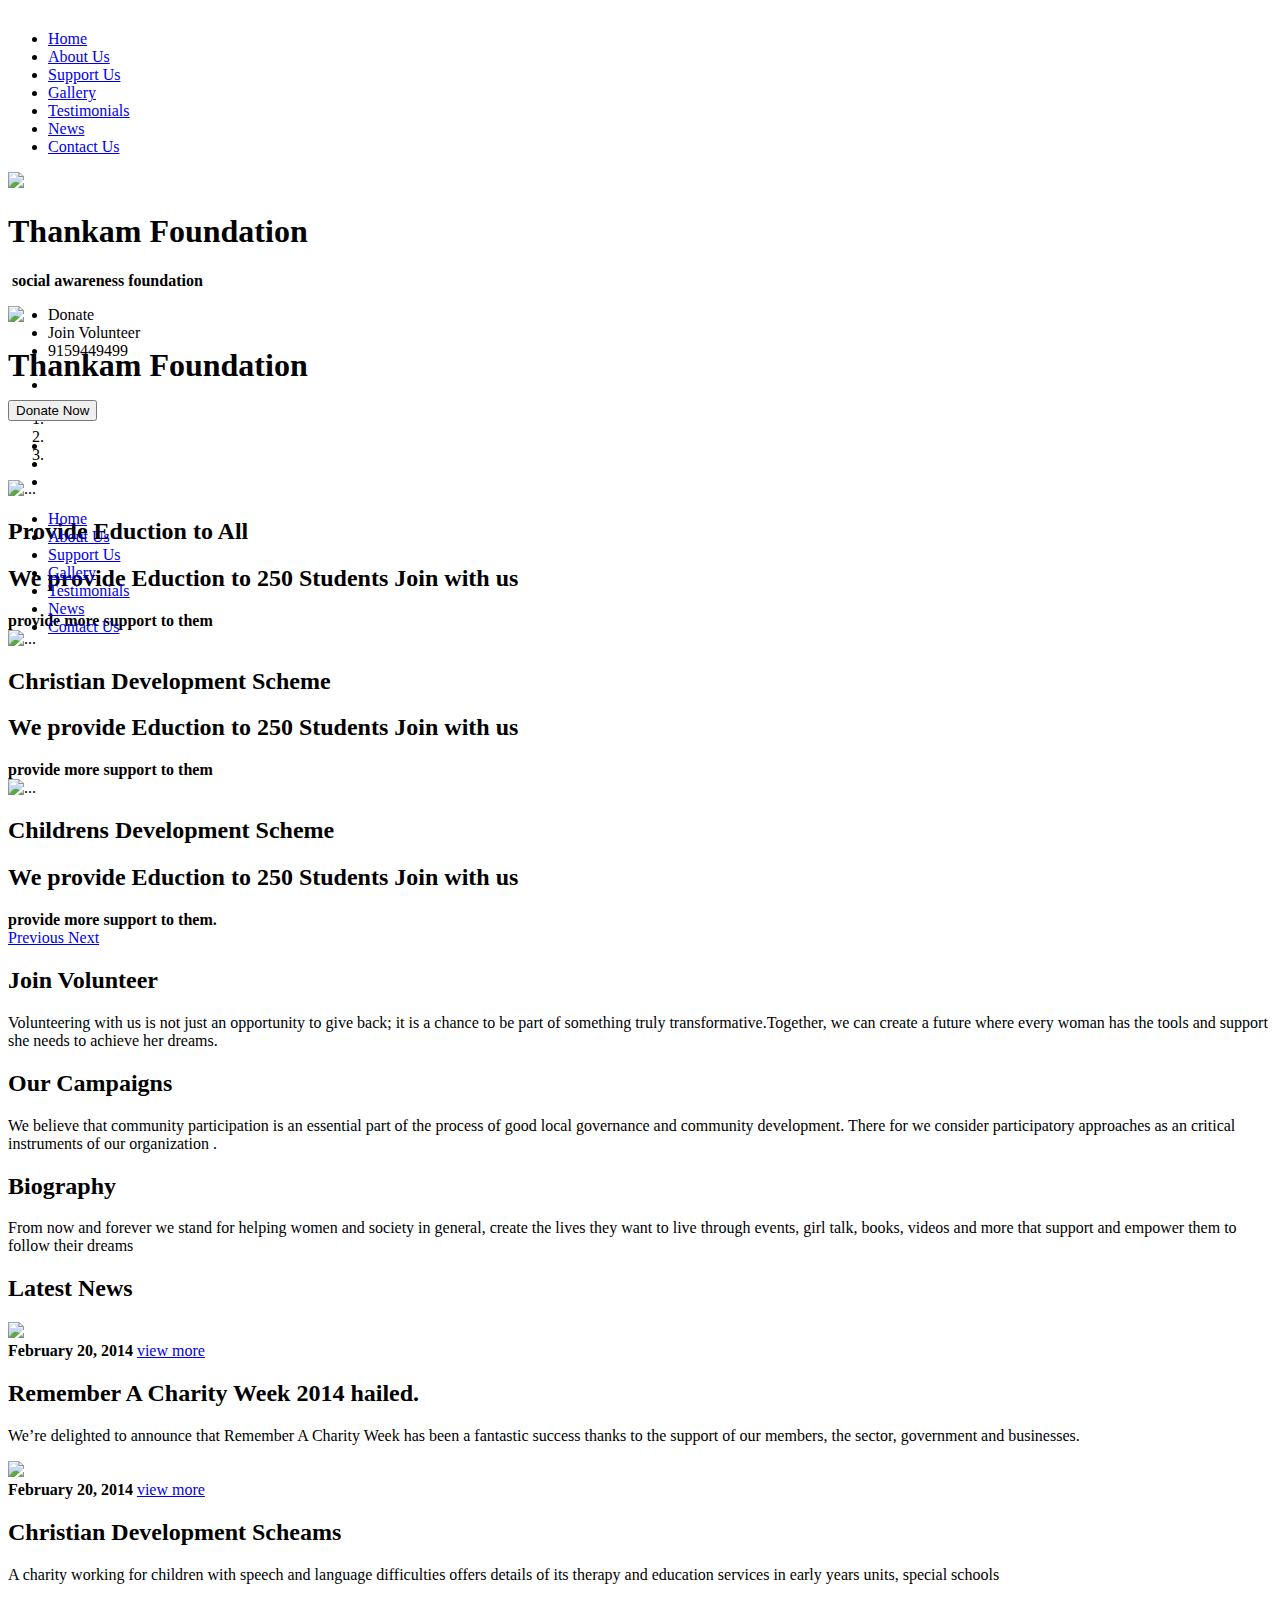
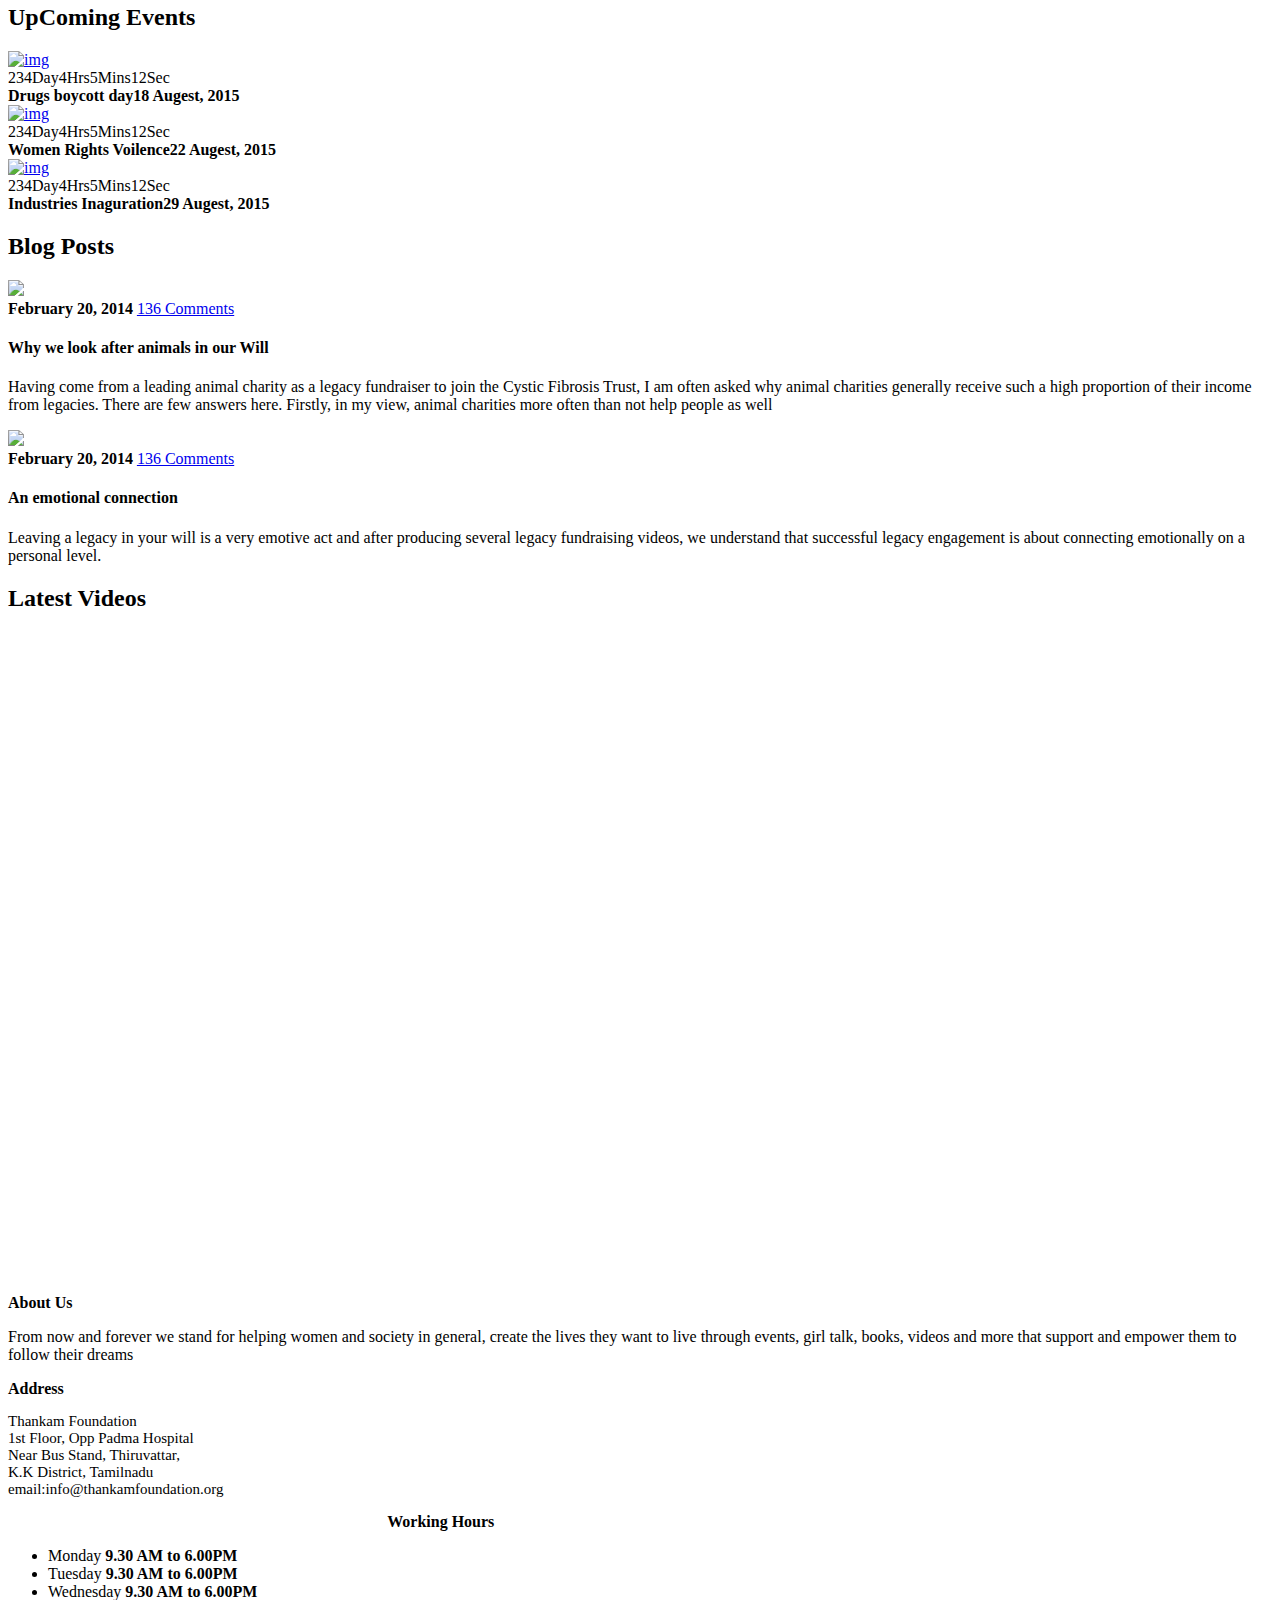
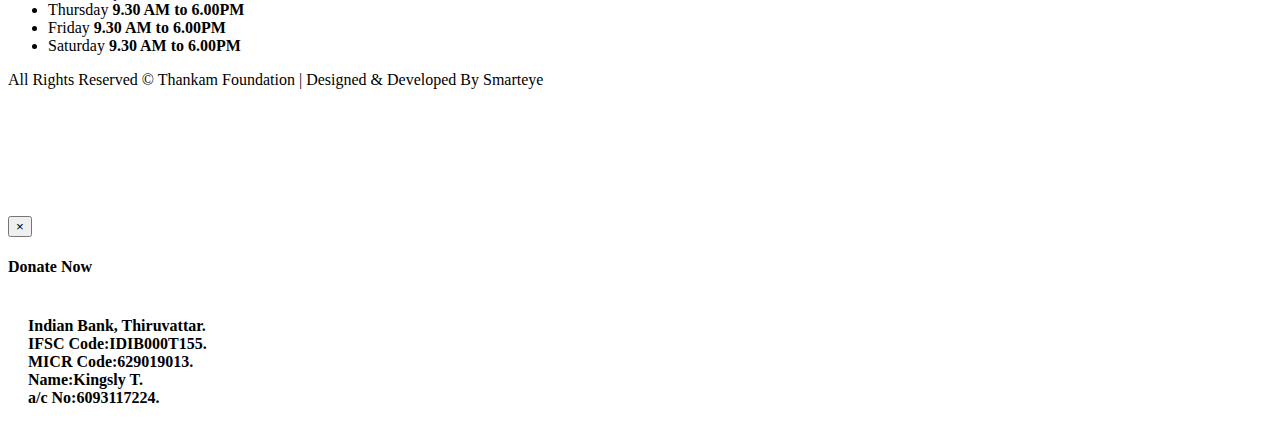
==== index.html @ 3ac068e2 "second" ====
<!DOCTYPE html>
<html lang="en">
  <head>
    <meta charset="utf-8">
    <meta http-equiv="X-UA-Compatible" content="IE=edge">
    <meta name="viewport" content="width=device-width, initial-scale=1">
   <meta name="viewport" content="width=device-width, initial-scale=1, maximum-scale=1, user-scalable=no">
    <title>Woman Transformation Organization</title>

    <!-- Bootstrap -->
    <link href="assets/css/bootstrap.css" rel="stylesheet"/>
    <link href="assets/css/bootstrap-theme.min.css" rel="stylesheet"/>
    <link href="assets/css/font-awesome.min.css" rel="stylesheet"/>
      <link href="assets/css/lightbox.css" rel="stylesheet"/>
    <link href="assets/css/style.css" rel="stylesheet"/>
  </head>
  <body ng-app="thankam">
   
      
     
      
      
        
      
      
      <div style="z-index:99999" class="container-fluid">
                      <div id="sm-menu" class="menu-sd">
                        <div class="row menu-top-smd">
                          <i onclick="hideSM()" class="fa fa-times"></i>
                        </div>

                            <ul  style="margin-top: 30px;" class="menu-itmen-sm">
                                      <li onclick="hideSM()"  id="mm1" onlick="changeSelect(1)" class="active  mom"> <a href="index.html" >
                                        <i class="fa fa-home"></i>
                                         Home</a></li>

                                       <li onclick="hideSM()" class="mom" id="mm2" onclick="changeSelect(2)" > <a href="aboutus.html">
                                       <i class="fa fa-shield"></i>
                                         About Us</a></li>   
                                    
                                     <li  onclick="hideSM()" class="mom" id="mm3" onclick="changeSelect(3)"  > <a href="supportus.html">
                                         <i class="fa fa-credit-card"></i>
                                         Support Us</a></li>
                                     <li onclick="hideSM()" class="mom" id="mm4" onclick="changeSelect(4)"  > <a href="gallery.html">
                                        <i class="fa fa-photo"></i>
                                         Gallery</a></li>
                                     <li onclick="hideSM()" class="mom" id="mm5" onclick="changeSelect(5)" > <a href="testimonial.html">
                                         <i class="fa fa-user"></i>
                                         Testimonials</a></li>
                                     <li onclick="hideSM()" class="mom" id="mm6" onclick="changeSelect(6)" > <a href="news.html">
                                         <i class="fa fa-newspaper-o"></i>
                                         News</a></li>
                                    <li onclick="hideSM()" class="mom" id="mm7"  onclick="changeSelect(7)"  > <a href="contactus.html">
                                        <i class=" fa fa-map-marker"></i>
                                        Contact Us</a></li>
                                     
                                </ul>

                            
                      </div>

                <div class="mobile-head shado-1 visible-xs">
                        <img style="width:50px;" class="logo" src="assets/images/logo.jpg">
                            <h1 style="width:70%">Thankam Foundation</h1>
                            <b style="margin-left: 4px;">social awareness foundation</b>

                            <i onclick="showSM()" class="fa fa-navicon smal-menu-ico cp"></i>
                </div>

                <header class="hidden-xs">
                    
                    <nav style="position: absolute;" class="navmenu">
                        <div style="margin:auto" >
                            <div class="nav-content shado-1">

                              <div class="container">
                                <div style="height: 94px; overflow: hidden" class="col-md-4 col-sm-12">
                                     <img style="width:90px;" class="logo" src="assets/images/logo.jpg">
                                    <h1 style="width:70%">Thankam Foundation</h1>
                                     <b style="margin-left: 4px;">social awareness foundation</b>
                                 </div>
                                  <div style="height: 94px; overflow: hidden"  class="col-md-8 hidden-sm">
                                        
                                      
                                      <button data-toggle="modal" data-target="#myModal" class="btn btn-sm btn-donat"><i class="fa fa-inr"></i> Donate Now</button>
                                      
                                        <ul class="top-right">
                                                <li ><i class="fa fa-linkedin-square"></i></li>

                                                 <li><i class="fa fa-google-plus-square"></i></li>
                                                 <li><i class="fa fa-tumblr-square"></i></li>
                                                 <li><i class="fa fa-instagram"></i></li>
                                                 <li class="bll-o"><i class="fa fa-facebook-square"></i></li>


                                            </ul>

                                            <div class="exu">
                                               <i class="fa fa-phone"></i> :  +255 766 363 468
                                                <i style="margin-left: 30px;" class="fa fa-envelope"></i> :  info@womantransformationorganizatio.or.tz
                                            </div>
                                  </div>
                             
                                 
                                
                                </div>



                                <div>
                                      

                                </div>
                            </div>
                            <div class="my-nav shado-1">
                                <div class="container">
                                    <ul  class="nav-menu1">
                                      <li onclick="hideSM()"  id="mm1" onlick="changeSelect(1)" class="active  mom"> <a href="index.html" >
                                        <i class="fa fa-home"></i>
                                         Home</a></li>

                                       <li onclick="hideSM()" class="mom" id="mm2" onclick="changeSelect(2)" > <a href="aboutus.html">
                                       <i class="fa fa-shield"></i>
                                         About Us</a></li>   
                                    
                                     <li  onclick="hideSM()" class="mom" id="mm3" onclick="changeSelect(3)"  > <a href="supportus.html">
                                         <i class="fa fa-credit-card"></i>
                                         Support Us</a></li>
                                     <li onclick="hideSM()" class="mom" id="mm4" onclick="changeSelect(4)"  > <a href="gallery.html">
                                        <i class="fa fa-photo"></i>
                                         Gallery</a></li>
                                     <li onclick="hideSM()" class="mom" id="mm5" onclick="changeSelect(5)" > <a href="testimonial.html">
                                         <i class="fa fa-user"></i>
                                         Testimonials</a></li>
                                     <li onclick="hideSM()" class="mom" id="mm6" onclick="changeSelect(6)" > <a href="news.html">
                                         <i class="fa fa-newspaper-o"></i>
                                         News</a></li>
                                    <li onclick="hideSM()" class="mom" id="mm7"  onclick="changeSelect(7)"  > <a href="contactus.html">
                                        <i class=" fa fa-map-marker"></i>
                                        Contact Us</a></li>
                                     
                                </ul>
                                </div>
                              
                            </div>
                            
                            
                        </div>
                    </nav>
                    <div class="header-top shado-6">
                        <div style="z-index: 999999;" class="container">
                        
                        <ul class="top-left">
                            <li class="rit-border"> Donate </li>
                            <li class="rit-border"> Join Volunteer </li>
                            <li> 9159449499 </li>
                        </ul>
                            
                        
                            <ul class="top-right">
                                <li><i class="fa fa"></i></li>
                                
                                 
                                
                            </ul>
                        </div>
                        
                    </div>
                    
                </header>
          
         
          
          
          
          
          
      </div>




  <!---************************** Header content Ends Here ***************-->    





<div ng-controller="homeCtrl" class="home-cont">





<div   class="container-fluid sldddd">
      <div class=" row hidden-xs">
          
          <div class="sli">
           
           <div id="carousel-example-generic" class="carousel slide" data-ride="carousel">
  <!-- Indicators -->
  <ol class="carousel-indicators">
    <li data-target="#carousel-example-generic" data-slide-to="0" class="active"></li>
    <li data-target="#carousel-example-generic" data-slide-to="1"></li>
    <li data-target="#carousel-example-generic" data-slide-to="2"></li>
  </ol>

  <!-- Wrapper for slides -->
  <div class="carousel-inner" role="listbox">


     <div class="item">
      <img src="assets/images/b3.jpg" alt="...">
      <div class="carousel-caption">
        <h2 class="fevf">Provide Eduction to All</h2>
          <h2 class="fevf">We provide Eduction to 250 Students Join with us  </h2>
          <strong class="ssstitle">provide more support to them</strong>
      </div>
    </div>
   
   
   

       <div class="item">
      <img src="assets/images/b2.jpg" alt="...">
      <div class="carousel-caption">
        <h2 class="fevf">Christian Development Scheme</h2>
          <h2 class="fevf">We provide Eduction to 250 Students Join with us </h2>
          <strong class="ssstitle">provide more support to them</strong>
      </div>
    </div>


  <div class="item active">
      <img src="assets/images/b1.jpg" alt="...">
      <div class="carousel-caption">
            <h2 class="fevf">Childrens Development Scheme</h2>
          <h2 class="fevf">We provide Eduction to 250 Students Join with us </h2>
          <strong class="ssstitle">provide more support to them.</strong>
      </div>
    </div>


    
  </div>

  <!-- Controls -->
  <a class="left carousel-control" href="#carousel-example-generic" role="button" data-slide="prev">
    <span class="glyphicon glyphicon-chevron-left" aria-hidden="true"></span>
    <span class="sr-only">Previous</span>
  </a>
  <a class="right carousel-control" href="#carousel-example-generic" role="button" data-slide="next">
    <span class="glyphicon glyphicon-chevron-right" aria-hidden="true"></span>
    <span class="sr-only">Next</span>
  </a>
</div>
              
              
              
              
              
           </div>
          
          
          </div>
          
          
          
          <div class="container add-tionn">
          
         
          <div class="row">
                <div class="col-sm-4">
                    <div class="widget-box-inner">
<div class="round"><a class="inner" href="#"><i class="fa fa-users"></i></a></div>
<h2>Join Volunteer</h2>
<p>Volunteering with us is not just an opportunity to give back; it is a chance to be part of something truly transformative.Together, we can create a future where every woman has the tools and support she needs to achieve her dreams.</p>
</div>
                    
                </div>
              
              <div class="col-sm-4">
                  
                  
                  <div class="widget-box-inner">
<div class="round"><a class="inner" href="#"><i class="fa fa-globe"></i></a></div>
<h2>Our Campaigns</h2>
<p>We believe that community participation is an essential part of the process of good local governance and community development. There for we consider participatory approaches as an critical instruments of our organization .</p>
</div>
                  
                  
                  
                  
                </div>
              
              
              <div class="col-sm-4">
                  
                  
                  <div class="widget-box-inner">
<div class="round"><a class="inner" href="#"><i class="fa fa-user"></i></a></div>
<h2>Biography</h2>
<p>From now and forever we stand for helping women and society in general, create the lives they want to live through events, girl talk, books, videos and more that support and empower them to follow their dreams  </p>
</div>
                  
                  
                  
                  
                  
                </div>
          
          </div>
               </div>
          
          
          
          <div class="container">
            <div class="row hed">
              
              <h2>Latest News</h2>
              </div>
          
              <div class="row">
                    <div class="col-sm-6">
                        <div class="col-sm-6 imsec shado-1">
                            <img src="assets/images/nl1.jpg">
                        </div>
                        <div class="col-sm-6 nws">
                            <div class="topp">
                                <strong class="mnt"><i class="fa fa-calendar"></i>February 20, 2014</strong>
                                 <a class="comment" href="#"><i class="fa fa-eye"></i> view more  </a>
                            </div>
                            
                            <h2>Remember A Charity Week 2014 hailed.</h2>
                                    <p>
                                        We’re delighted to announce that Remember A Charity Week has been a fantastic success thanks to the support of our members, the sector, government and businesses.
                                    </p>
                            
                        </div>
                    </div>
                  
                    <div class="col-sm-6">
                        <div class="col-sm-6 imsec shado-1">
                            <img src="assets/images/latest-news-img-1.jpg">
                        </div>
                        <div class="col-sm-6 nws">
                            <div class="topp">
                                <strong class="mnt"><i class="fa fa-calendar"></i>February 20, 2014</strong>
                                <a class="comment" href="#"><i class="fa fa-eye"></i> view more  </a>
                            </div>
                            
                            <h2>Christian Development Scheams</h2>
                                    <p>
                                        A charity working for children with speech and language difficulties offers details of its therapy and education services in early years units, special schools
                                    </p>
                            
                        </div> 
                    </div>
              
              
              </div>
              
              
              
              
              
             
          
          
          
          </div>
          
          
          
          
           <div class="row events">
               <div class="container">
                    <div class="row hed">
              
              <h2>UpComing Events</h2>
              </div>
                   
                   
                   <div class="row">
                   
                    <div class="col-sm-4">
                       
                        
                        <div class="upcoming-box">
<div class="frame"><a href="#"><img alt="img" src="assets/images/events-img-1.jpg"></a></div>
<div class="caption">
<div class="timer-box">
<div class="defaultCountdown is-countdown"><span class="countdown-row countdown-show4"><span class="countdown-section"><span class="countdown-amount">234</span><span class="countdown-period">Day</span></span><span class="countdown-section"><span class="countdown-amount">4</span><span class="countdown-period">Hrs</span></span><span class="countdown-section"><span class="countdown-amount">5</span><span class="countdown-period">Mins</span></span><span class="countdown-section"><span class="countdown-amount">12</span><span class="countdown-period">Sec</span></span></span></div>
</div>
<strong class="title">Drugs boycott day</strong><strong class="mnt"><span>18 Augest, 2015</span></strong></div>
</div>
                        
                        
                        
                        
                    </div>
                       
                    <div class="col-sm-4">
                        
                        
                         <div class="upcoming-box">
<div class="frame"><a href="#"><img alt="img" src="assets/images/events-img-2.jpg"></a></div>
<div class="caption">
<div class="timer-box">
<div class="defaultCountdown is-countdown"><span class="countdown-row countdown-show4"><span class="countdown-section"><span class="countdown-amount">234</span><span class="countdown-period">Day</span></span><span class="countdown-section"><span class="countdown-amount">4</span><span class="countdown-period">Hrs</span></span><span class="countdown-section"><span class="countdown-amount">5</span><span class="countdown-period">Mins</span></span><span class="countdown-section"><span class="countdown-amount">12</span><span class="countdown-period">Sec</span></span></span></div>
</div>
<strong class="title">Women Rights Voilence</strong><strong class="mnt"><span>22 Augest, 2015</span></strong></div>
</div>
                        
                        
                       
                    </div>
                       
                       
                    <div class="col-sm-4">
                        
                        
                         <div class="upcoming-box">
<div class="frame"><a href="#"><img alt="img" src="assets/images/events-img-3.jpg"></a></div>
<div class="caption">
<div class="timer-box">
<div class="defaultCountdown is-countdown"><span class="countdown-row countdown-show4"><span class="countdown-section"><span class="countdown-amount">234</span><span class="countdown-period">Day</span></span><span class="countdown-section"><span class="countdown-amount">4</span><span class="countdown-period">Hrs</span></span><span class="countdown-section"><span class="countdown-amount">5</span><span class="countdown-period">Mins</span></span><span class="countdown-section"><span class="countdown-amount">12</span><span class="countdown-period">Sec</span></span></span></div>
</div>
<strong class="title">Industries Inaguration</strong><strong class="mnt"><span>29 Augest, 2015</span></strong></div>
</div>
                        
                        
                        
                       
                    </div>
                   
                   </div>
                   
                   
               
               </div>
              
                 
              
              </div>
          
          
          
          
          
          
          
          
          
          
          
          
          
          
        </div> 
      
      
      
      
      
      
          
          
          <div class="container blog">
              
              
              <div class="row">
                   <div class="row hed">
              
              <h2> Blog Posts</h2>
              </div> 
                 
                  <div class="col-sm-6 blll">
                      
                      <div class="card row">
                        <div class="col-sm-4">
                            <img src="assets/images/bb1.jpg">
                      </div>
                      
                        <div class="col-sm-8 ">
                          <div class="topp blog-topp">
                                <strong class="mnt"><i class="fa fa-calendar"></i>February 20, 2014</strong>
                                <a href="#" class="comment"><i class="fa fa-comments-o"></i>136 Comments</a>
                            </div>
                          
                          <h4>Why we  look after animals in our Will</h4>
                            
                            <p>
                           Having come from a leading animal charity as a legacy fundraiser to join the Cystic Fibrosis Trust, I am often asked why animal charities generally receive such a high proportion of their income from legacies. There are             few answers here. Firstly, in my view, animal charities more often than not help people as well
                            
                            
                            </p>
                            
                          </div>
                      
                     </div> 
                      
                      
                  </div>
                  <div class="col-sm-6 blll">
                  
                      
                      <div class="card row">
                        <div class="col-sm-4">
                            <img src="assets/images/bb2.jpg">
                      </div>
                      
                        <div class="col-sm-8 ">
                          <div class="topp blog-topp">
                                <strong class="mnt"><i class="fa fa-calendar"></i>February 20, 2014</strong>
                                <a href="#" class="comment"><i class="fa fa-comments-o"></i>136 Comments</a>
                            </div>
                          
                          <h4>An emotional connection</h4>
                            
                            <p>
                            Leaving a legacy in your will is a very emotive act and after producing several legacy fundraising videos, we understand that successful legacy engagement is about connecting emotionally on a personal level.
                            
                            
                            </p>
                            
                          </div>
                      
                     </div> 
                      
                  
                  
                  </div>
                  
                  
                  
              </div>
          
          </div>
          
          
          
          <div class="container video">
      
       <div class="row hed">
              
              <h2> Latest Videos</h2>
              </div> 
              
              <div class="row">
              
              <div class="col-sm-6">
                  
                  <iframe  height="315" src="https://www.youtube.com/embed/GoGtaXt5f1w" frameborder="0" allowfullscreen></iframe>
                  
              </div>
                  
                  
              <div class="col-sm-6">
                  <iframe  height="315" src="https://www.youtube.com/embed/G65z8p1YNhw" frameborder="0" allowfullscreen></iframe>
                  
              </div>      
              
              
              </div>
      
      
         </div>

 </div>        





  <!---************************** Body content Ends Here ***************-->  


      <footer style="margin-top:25px;">
    
    <div class="container foot-cont">
        <div class="col-sm-4">
            <b>About Us</b>
            <p>
            From now and forever we stand for helping women and society in general, create the lives they want to live through events, girl talk, books, videos and more that support and empower them to follow their dreams
            </p>
        </div>
         <div class="col-sm-3">
            <b>Address</b>
             
             <p style="font-size:15px;">Thankam Foundation<br>
             
              1st Floor, Opp Padma Hospital <br>
                 
                  Near Bus Stand, Thiruvattar, <br>
                 
                  K.K District, Tamilnadu <br>
                 
                email:info@thankamfoundation.org
 <br>
             
             </p>
             
        </div>
        
        <div class="col-sm-5 scmsug">
            <b style="text-align:center; width:100%; margin-left:30%;">Working Hours</b>
            <ul class="wh">
                <li>Monday   <b> 9.30 AM to 6.00PM</b></li>
                <li>Tuesday  <b> 9.30 AM to 6.00PM</b></li>
                 <li>Wednesday  <b> 9.30 AM to 6.00PM</b></li>
                 <li>Thursday  <b> 9.30 AM to 6.00PM</b></li>
                 <li>Friday  <b> 9.30 AM to 6.00PM</b></li>
                 <li>Saturday  <b> 9.30 AM to 6.00PM</b></li>
            </ul>
        </div>
        
        
    </div>
    
     <div class=" smarti">
            <div class="container">
            <p>All Rights Reserved &copy; Thankam Foundation | Designed &amp; Developed By Smarteye
                
                <i class="fa fa-twitter fico-s hidden-xs"></i>
                 <i class="fa fa-pinterest-p fico-s hidden-xs"></i>
                 <i class="fa fa-google-plus fico-s hidden-xs"></i>
                 <i class="fa fa-facebook fico-s hidden-xs"></i>
                    
                   
                
               
                
                
                
                </p>
         
                
                
         </div>
        </div>
    
    </footer>
      
      
      
          
          
          
          
      
      </div>
       
      
      
      
      <div style="z-index: 999999; margin-top: 10%;" class="modal fade" id="myModal" tabindex="-1" role="dialog" aria-labelledby="myModalLabel">
  <div style="width:450px;" class="modal-dialog" role="document">
    <div class="modal-content">
      <div class="modal-header">
        <button type="button" class="close" data-dismiss="modal" aria-label="Close"><span aria-hidden="true">&times;</span></button>
        <h4 class="modal-title" id="myModalLabel">Donate Now</h4>
      </div>
      <div style="padding: 20px;" class="modal-body">
        
        <b>Indian Bank, Thiruvattar.</b><br>
        <b>IFSC Code:IDIB000T155.</b><br>
        <b>MICR Code:629019013.</b><br>
        <b>Name:Kingsly T.</b><br>
        <b>a/c No:6093117224.</b><br>
      </div>
     
    </div>
  </div>
</div>
      
      
      
      

  </body>


<script src="assets/js/angular.min.js"></script>
<script src="assets/js/angular-ui-router.min.js"></script>      
<script src="assets/js/jquery-1.11.3.min.js"></script>
<script src="assets/js/bootstrap.js"></script>
<script src="assets/js/lightbox-plus-jquery.min.js"></script>
<script src="assets/js/script.js"></script>
</html>
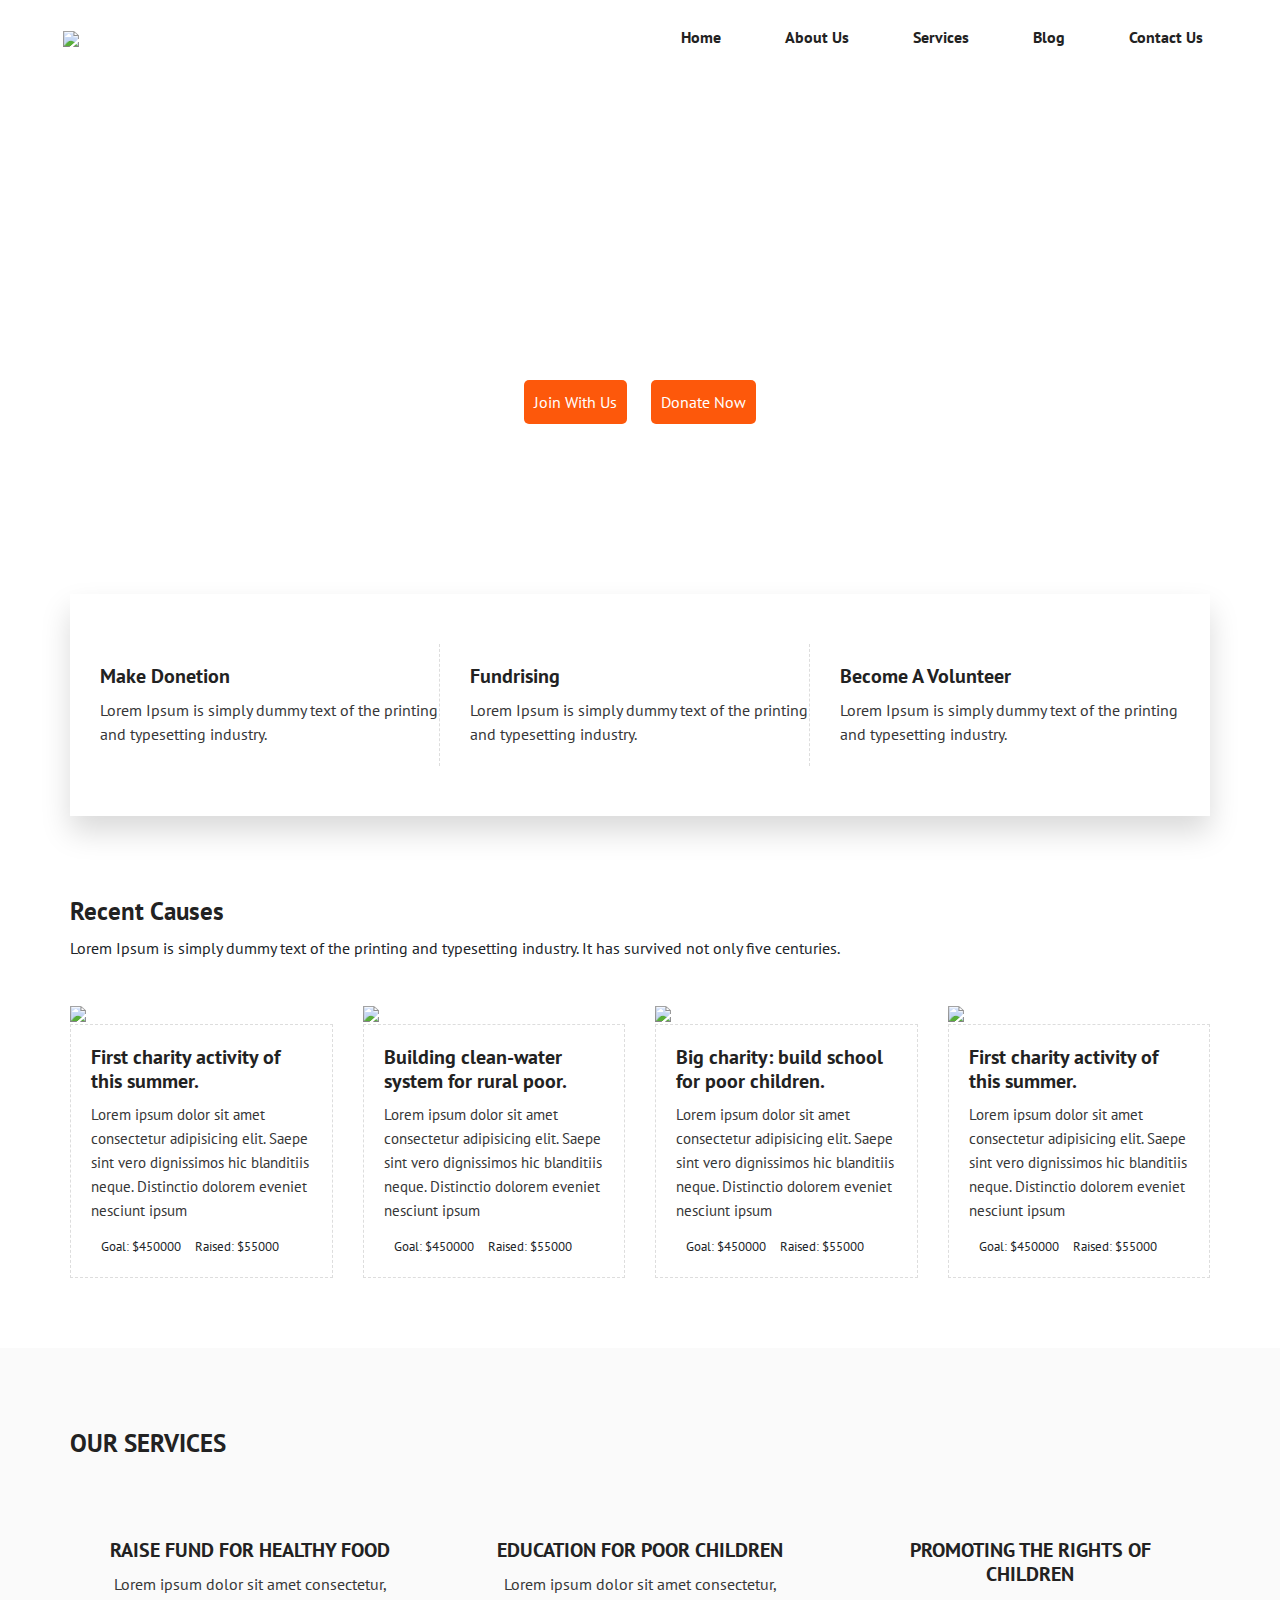
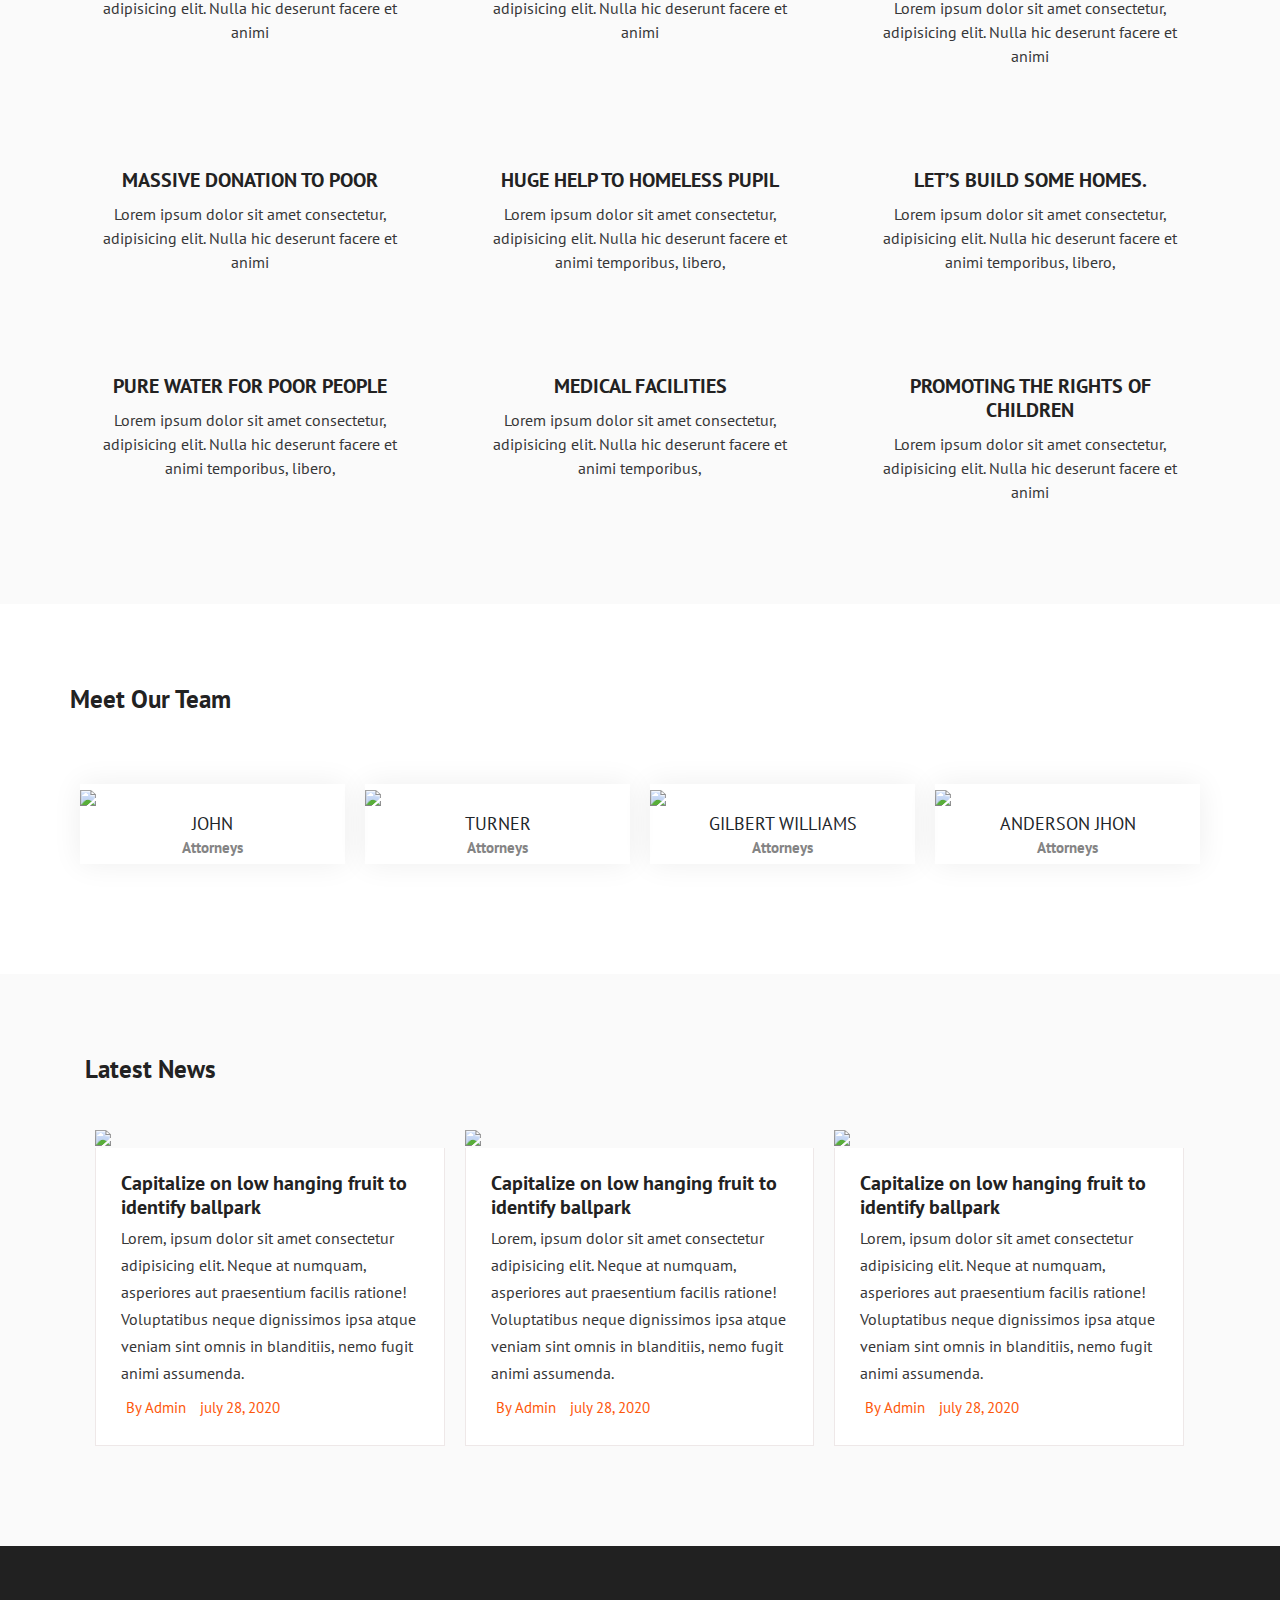
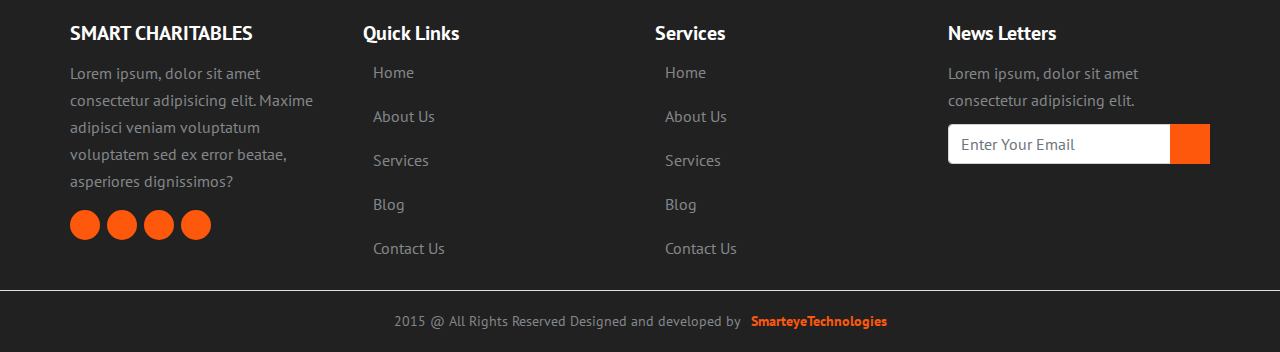
==== commit 9c977ec7: "new updates" ====
--- a/index.html
+++ b/index.html
@@ -1,690 +1,593 @@
-<!DOCTYPE html>
+<!doctype html>
 <html lang="en">
-  <head>
+
+<head>
     <meta charset="utf-8">
-    <meta http-equiv="X-UA-Compatible" content="IE=edge">
-    <meta name="viewport" content="width=device-width, initial-scale=1">
-   <meta name="viewport" content="width=device-width, initial-scale=1, maximum-scale=1, user-scalable=no">
-    <title>Woman Transformation Organization</title>
-
-    <!-- Bootstrap -->
-    <link href="assets/css/bootstrap.css" rel="stylesheet"/>
-    <link href="assets/css/bootstrap-theme.min.css" rel="stylesheet"/>
-    <link href="assets/css/font-awesome.min.css" rel="stylesheet"/>
-      <link href="assets/css/lightbox.css" rel="stylesheet"/>
-    <link href="assets/css/style.css" rel="stylesheet"/>
-  </head>
-  <body ng-app="thankam">
-   
-      
-     
-      
-      
-        
-      
-      
-      <div style="z-index:99999" class="container-fluid">
-                      <div id="sm-menu" class="menu-sd">
-                        <div class="row menu-top-smd">
-                          <i onclick="hideSM()" class="fa fa-times"></i>
-                        </div>
-
-                            <ul  style="margin-top: 30px;" class="menu-itmen-sm">
-                                      <li onclick="hideSM()"  id="mm1" onlick="changeSelect(1)" class="active  mom"> <a href="index.html" >
-                                        <i class="fa fa-home"></i>
-                                         Home</a></li>
-
-                                       <li onclick="hideSM()" class="mom" id="mm2" onclick="changeSelect(2)" > <a href="aboutus.html">
-                                       <i class="fa fa-shield"></i>
-                                         About Us</a></li>   
-                                    
-                                     <li  onclick="hideSM()" class="mom" id="mm3" onclick="changeSelect(3)"  > <a href="supportus.html">
-                                         <i class="fa fa-credit-card"></i>
-                                         Support Us</a></li>
-                                     <li onclick="hideSM()" class="mom" id="mm4" onclick="changeSelect(4)"  > <a href="gallery.html">
-                                        <i class="fa fa-photo"></i>
-                                         Gallery</a></li>
-                                     <li onclick="hideSM()" class="mom" id="mm5" onclick="changeSelect(5)" > <a href="testimonial.html">
-                                         <i class="fa fa-user"></i>
-                                         Testimonials</a></li>
-                                     <li onclick="hideSM()" class="mom" id="mm6" onclick="changeSelect(6)" > <a href="news.html">
-                                         <i class="fa fa-newspaper-o"></i>
-                                         News</a></li>
-                                    <li onclick="hideSM()" class="mom" id="mm7"  onclick="changeSelect(7)"  > <a href="contactus.html">
-                                        <i class=" fa fa-map-marker"></i>
-                                        Contact Us</a></li>
-                                     
-                                </ul>
-
-                            
-                      </div>
-
-                <div class="mobile-head shado-1 visible-xs">
-                        <img style="width:50px;" class="logo" src="assets/images/logo.jpg">
-                            <h1 style="width:70%">Thankam Foundation</h1>
-                            <b style="margin-left: 4px;">social awareness foundation</b>
-
-                            <i onclick="showSM()" class="fa fa-navicon smal-menu-ico cp"></i>
-                </div>
-
-                <header class="hidden-xs">
-                    
-                    <nav style="position: absolute;" class="navmenu">
-                        <div style="margin:auto" >
-                            <div class="nav-content shado-1">
-
-                              <div class="container">
-                                <div style="height: 94px; overflow: hidden" class="col-md-4 col-sm-12">
-                                     <img style="width:90px;" class="logo" src="assets/images/logo.jpg">
-                                    <h1 style="width:70%">Thankam Foundation</h1>
-                                     <b style="margin-left: 4px;">social awareness foundation</b>
-                                 </div>
-                                  <div style="height: 94px; overflow: hidden"  class="col-md-8 hidden-sm">
-                                        
-                                      
-                                      <button data-toggle="modal" data-target="#myModal" class="btn btn-sm btn-donat"><i class="fa fa-inr"></i> Donate Now</button>
-                                      
-                                        <ul class="top-right">
-                                                <li ><i class="fa fa-linkedin-square"></i></li>
-
-                                                 <li><i class="fa fa-google-plus-square"></i></li>
-                                                 <li><i class="fa fa-tumblr-square"></i></li>
-                                                 <li><i class="fa fa-instagram"></i></li>
-                                                 <li class="bll-o"><i class="fa fa-facebook-square"></i></li>
-
-
-                                            </ul>
-
-                                            <div class="exu">
-                                               <i class="fa fa-phone"></i> :  +255 766 363 468
-                                                <i style="margin-left: 30px;" class="fa fa-envelope"></i> :  info@womantransformationorganizatio.or.tz
-                                            </div>
-                                  </div>
-                             
-                                 
-                                
-                                </div>
-
-
-
-                                <div>
-                                      
-
-                                </div>
-                            </div>
-                            <div class="my-nav shado-1">
-                                <div class="container">
-                                    <ul  class="nav-menu1">
-                                      <li onclick="hideSM()"  id="mm1" onlick="changeSelect(1)" class="active  mom"> <a href="index.html" >
-                                        <i class="fa fa-home"></i>
-                                         Home</a></li>
-
-                                       <li onclick="hideSM()" class="mom" id="mm2" onclick="changeSelect(2)" > <a href="aboutus.html">
-                                       <i class="fa fa-shield"></i>
-                                         About Us</a></li>   
-                                    
-                                     <li  onclick="hideSM()" class="mom" id="mm3" onclick="changeSelect(3)"  > <a href="supportus.html">
-                                         <i class="fa fa-credit-card"></i>
-                                         Support Us</a></li>
-                                     <li onclick="hideSM()" class="mom" id="mm4" onclick="changeSelect(4)"  > <a href="gallery.html">
-                                        <i class="fa fa-photo"></i>
-                                         Gallery</a></li>
-                                     <li onclick="hideSM()" class="mom" id="mm5" onclick="changeSelect(5)" > <a href="testimonial.html">
-                                         <i class="fa fa-user"></i>
-                                         Testimonials</a></li>
-                                     <li onclick="hideSM()" class="mom" id="mm6" onclick="changeSelect(6)" > <a href="news.html">
-                                         <i class="fa fa-newspaper-o"></i>
-                                         News</a></li>
-                                    <li onclick="hideSM()" class="mom" id="mm7"  onclick="changeSelect(7)"  > <a href="contactus.html">
-                                        <i class=" fa fa-map-marker"></i>
-                                        Contact Us</a></li>
-                                     
-                                </ul>
-                                </div>
-                              
-                            </div>
-                            
-                            
-                        </div>
-                    </nav>
-                    <div class="header-top shado-6">
-                        <div style="z-index: 999999;" class="container">
-                        
-                        <ul class="top-left">
-                            <li class="rit-border"> Donate </li>
-                            <li class="rit-border"> Join Volunteer </li>
-                            <li> 9159449499 </li>
-                        </ul>
-                            
-                        
-                            <ul class="top-right">
-                                <li><i class="fa fa"></i></li>
-                                
-                                 
-                                
-                            </ul>
-                        </div>
-                        
-                    </div>
-                    
-                </header>
-          
-         
-          
-          
-          
-          
-          
-      </div>
-
-
-
-
-  <!---************************** Header content Ends Here ***************-->    
-
-
-
-
-
-<div ng-controller="homeCtrl" class="home-cont">
-
-
-
-
-
-<div   class="container-fluid sldddd">
-      <div class=" row hidden-xs">
-          
-          <div class="sli">
-           
-           <div id="carousel-example-generic" class="carousel slide" data-ride="carousel">
-  <!-- Indicators -->
-  <ol class="carousel-indicators">
-    <li data-target="#carousel-example-generic" data-slide-to="0" class="active"></li>
-    <li data-target="#carousel-example-generic" data-slide-to="1"></li>
-    <li data-target="#carousel-example-generic" data-slide-to="2"></li>
-  </ol>
-
-  <!-- Wrapper for slides -->
-  <div class="carousel-inner" role="listbox">
-
-
-     <div class="item">
-      <img src="assets/images/b3.jpg" alt="...">
-      <div class="carousel-caption">
-        <h2 class="fevf">Provide Eduction to All</h2>
-          <h2 class="fevf">We provide Eduction to 250 Students Join with us  </h2>
-          <strong class="ssstitle">provide more support to them</strong>
+    <meta name="viewport" content="width=device-width, initial-scale=1, shrink-to-fit=no">
+    <title>Charity</title>
+    <link rel="stylesheet" href="assets/css/bootstrap.min.css">
+    <link rel="stylesheet" href="assets/css/all.min.css">
+    <link rel="stylesheet" href="assets/css/style.css" />
+</head>
+
+<body>
+  <!-- ======================header started====================== -->
+  <header>
+    <div class="my-nav">
+      <div class="container">
+        <div class="row">
+          <div class="nav-items">
+            <div class="logo">
+              <img src="assets/images/logo.png">
+            </div>
+            <div class="menu-toggle">
+              <div class="menu-hamburger"></div>
+            </div>
+            <div class="menu-items">
+              <div class="menu">
+                <ul>
+                  <li><a href="index.html">Home</a></li>
+                  <li><a href="about-us.html">About Us</a></li>
+                  <li><a href="services.html">Services</a></li>
+                  <li><a href="blog.html">Blog</a></li>
+                  <li><a href="contact-us.html">Contact Us</a></li>
+                </ul>
+              </div>
+            </div>
+          </div>
+        </div>
       </div>
     </div>
-   
-   
-   
-
-       <div class="item">
-      <img src="assets/images/b2.jpg" alt="...">
-      <div class="carousel-caption">
-        <h2 class="fevf">Christian Development Scheme</h2>
-          <h2 class="fevf">We provide Eduction to 250 Students Join with us </h2>
-          <strong class="ssstitle">provide more support to them</strong>
+  </header>
+
+  <!-- ======================Main started====================== -->
+
+  <main>
+
+    <!-- ======================Banner started====================== -->
+
+
+    <section class="banner">
+      <div class="container">
+        <div class="row">
+          <div class="col-12">
+            <div class="wrapper">
+              <h1>YOU CAN HELP WITH THE POOR CHILDREN</h1>
+              <p>Lorem ipsum dolor sit amet consectetur adipisicing elit. Consectetur adipisci quasi, blanditiis, quidem
+                distinctio suscipit sunt ducimus illo veritatis corporis quas! Ipsa obcaecati beatae, aut saepe aliquam
+                corrupti fugit. Cupiditate.</p>
+              <ol>
+                <li><a href="blog.html">Join With Us</a></li>
+                <li><a href="about-us.html">Donate Now</a></li>
+              </ol>
+            </div>
+          </div>
+        </div>
+      </div>
+    </section>
+
+    <!-- ======================Bg-01 started====================== -->
+
+    <section class="bg-01">
+      <div class="container">
+        <div class="row">
+          <div class="col-12">
+            <div class="wrapper">
+              <div class="row">
+                <div class="col-lg-4 col-md-4 col-sm-6">
+                  <div class="content">
+                    <ol>
+                      <li class="dashed">
+                        <i class="fal fa-hands-usd"></i>
+                        <h3>Make Donetion</h3>
+                        <p>Lorem Ipsum is simply dummy text of the printing and typesetting industry.</p>
+                      </li>
+                    </ol>
+                  </div>
+                </div>
+                <div class="col-lg-4 col-md-4 col-sm-6">
+                  <div class="content">
+                    <ol>
+                      <li class="dashed">
+                        <i class="fal fa-funnel-dollar"></i>
+                        <h3>Fundrising</h3>
+                        <p>Lorem Ipsum is simply dummy text of the printing and typesetting industry.</p>
+                      </li>
+                    </ol>
+                  </div>
+                </div>
+                <div class="col-lg-4 col-md-4 col-sm-6">
+                  <div class="content">
+                    <ol>
+                      <li>
+                        <i class="fal fa-person-sign"></i>
+                        <h3>Become A Volunteer</h3>
+                        <p>Lorem Ipsum is simply dummy text of the printing and typesetting industry.</p>
+                      </li>
+                    </ol>
+                  </div>
+                </div>
+              </div>
+            </div>
+          </div>
+        </div>
+      </div>
+    </section>
+
+    <!-- ======================Bg-02 started====================== -->
+
+    <section class="bg-02">
+      <div class="container">
+        <div class="row">
+          <div class="col-12">
+            <div class="heading">
+              <h2>Recent Causes</h2>
+              <p>Lorem Ipsum is simply dummy text of the printing and typesetting industry.
+                It has survived not only five centuries.</p>
+            </div>
+          </div>
+
+          <div class="col-lg-3 col-md-3 col-sm-6 col-xs-12">
+            <div class="wrapper">
+              <figure>
+                <img src="assets/images/causes/1.png">
+              </figure>
+              <div class="bs">
+                <h3>First charity activity of this summer.</h3>
+                <p>Lorem ipsum dolor sit amet consectetur adipisicing elit. Saepe sint vero 
+                  dignissimos hic blanditiis neque. Distinctio dolorem eveniet nesciunt ipsum 
+                  </p>
+                  <ol>
+                    <li><i class="fal fa-signal"></i>Goal: $450000</li>
+                    <li><i class="fal fa-thumbs-up"></i>Raised: $55000</li>
+                  </ol>
+              </div>
+            </div>
+          </div>
+          <div class="col-lg-3 col-md-3 col-sm-6 col-xs-12">
+            <div class="wrapper">
+              <figure>
+                <img src="assets/images/causes/2.jpg">
+              </figure>
+              <div class="bs">
+                <h3>Building clean-water system for rural poor.</h3>
+                <p>Lorem ipsum dolor sit amet consectetur adipisicing elit. Saepe sint vero
+                  dignissimos hic blanditiis neque. Distinctio dolorem eveniet nesciunt ipsum
+                </p>
+                <ol>
+                  <li><i class="fal fa-signal"></i>Goal: $450000</li>
+                  <li><i class="fal fa-thumbs-up"></i>Raised: $55000</li>
+                </ol>
+              </div>
+            </div>
+          </div>
+          <div class="col-lg-3 col-md-3 col-sm-6 col-xs-12">
+            <div class="wrapper">
+              <figure>
+                <img src="assets/images/causes/3.jpg">
+              </figure>
+              <div class="bs">
+                <h3>Big charity: build school for poor children.</h3>
+                <p>Lorem ipsum dolor sit amet consectetur adipisicing elit. Saepe sint vero
+                  dignissimos hic blanditiis neque. Distinctio dolorem eveniet nesciunt ipsum
+                </p>
+                <ol>
+                  <li><i class="fal fa-signal"></i>Goal: $450000</li>
+                  <li><i class="fal fa-thumbs-up"></i>Raised: $55000</li>
+                </ol>
+              </div>
+            </div>
+          </div>
+          <div class="col-lg-3 col-md-3 col-sm-6 col-xs-12">
+            <div class="wrapper">
+              <figure>
+                <img src="assets/images/causes/1.jpg">
+              </figure>
+              <div class="bs">
+                <h3>First charity activity of this summer.</h3>
+                <p>Lorem ipsum dolor sit amet consectetur adipisicing elit. Saepe sint vero
+                  dignissimos hic blanditiis neque. Distinctio dolorem eveniet nesciunt ipsum
+                </p>
+                <ol>
+                  <li><i class="fal fa-signal"></i>Goal: $450000</li>
+                  <li><i class="fal fa-thumbs-up"></i>Raised: $55000</li>
+                </ol>
+              </div>
+            </div>
+          </div>
+
+        </div>
+      </div>
+    </section>
+
+     <!-- ======================Bg-03 started====================== -->
+
+    <section class="bg-03">
+      <div class="container">
+        <div class="row">
+          <div class="col-12">
+            <div class="heading">
+              <h2>OUR SERVICES</h2>
+            </div>
+          </div>
+        </div>
+        <div class="row">
+          <div class="col-lg-4 col-md-4 col-sm-6 col-xs-12">
+            <div class="wrapper">
+              <div class="content">
+                <ol>
+                  <li>
+                    <i class="fal fa-bone"></i>
+                    <h3>RAISE FUND FOR HEALTHY FOOD</h3>
+                    <p>Lorem ipsum dolor sit amet consectetur, adipisicing elit. Nulla hic deserunt facere et animi</p>
+                  </li>
+                </ol>
+              </div>
+            </div>
+          </div>
+
+          <div class="col-lg-4 col-md-4 col-sm-6 col-xs-12">
+            <div class="wrapper">
+              <div class="content">
+                <ol>
+                  <li>
+                    <i class="fal fa-graduation-cap"></i>
+                    <h3>EDUCATION FOR POOR CHILDREN</h3>
+                    <p>Lorem ipsum dolor sit amet consectetur, adipisicing elit. Nulla hic deserunt facere et animi</p>
+                  </li>
+                </ol>
+              </div>
+            </div>
+          </div>
+
+          <div class="col-lg-4 col-md-4 col-sm-6 col-xs-12">
+            <div class="wrapper">
+              <div class="content">
+                <ol>
+                  <li>
+                    <i class="fal fa-child"></i>
+                    <h3>PROMOTING THE RIGHTS OF CHILDREN</h3>
+                    <p>Lorem ipsum dolor sit amet consectetur, adipisicing elit. Nulla hic deserunt facere et animi</p>
+                  </li>
+                </ol>
+              </div>
+            </div>
+          </div>
+
+          <div class="col-lg-4 col-md-4 col-sm-6 col-xs-12">
+            <div class="wrapper">
+              <div class="content">
+                <ol>
+                  <li>
+                    <i class="fal fa-box-heart"></i>
+                    <h3>MASSIVE DONATION TO POOR</h3>
+                    <p>Lorem ipsum dolor sit amet consectetur, adipisicing elit. Nulla hic deserunt facere et animi</p>
+                  </li>
+                </ol>
+              </div>
+            </div>
+          </div>
+
+          <div class="col-lg-4 col-md-4 col-sm-6 col-xs-12">
+            <div class="wrapper">
+              <div class="content">
+                <ol>
+                  <li>
+                    <i class="fal fa-hands-heart"></i>
+                    <h3>HUGE HELP TO HOMELESS PUPIL</h3>
+                    <p>Lorem ipsum dolor sit amet consectetur, adipisicing elit. Nulla hic deserunt facere et animi
+                      temporibus, libero,</p>
+                  </li>
+                </ol>
+              </div>
+            </div>
+          </div>
+
+          <div class="col-lg-4 col-md-4 col-sm-6 col-xs-12">
+            <div class="wrapper">
+              <div class="content">
+                <ol>
+                  <li>
+                    <i class="fal fa-home"></i>
+                    <h3>LET’S BUILD SOME HOMES.</h3>
+                    <p>Lorem ipsum dolor sit amet consectetur, adipisicing elit. Nulla hic deserunt facere et animi
+                      temporibus, libero,</p>
+                  </li>
+                </ol>
+              </div>
+            </div>
+          </div>
+
+          <div class="col-lg-4 col-md-4 col-sm-6 col-xs-12">
+            <div class="wrapper">
+              <div class="content">
+                <ol>
+                  <li>
+                    <i class="fal fa-hand-holding-water"></i>
+                    <h3>PURE WATER FOR POOR PEOPLE</h3>
+                    <p>Lorem ipsum dolor sit amet consectetur, adipisicing elit. Nulla hic deserunt facere et animi
+                      temporibus, libero,</p>
+                  </li>
+                </ol>
+              </div>
+            </div>
+          </div>
+
+          <div class="col-lg-4 col-md-4 col-sm-6 col-xs-12">
+            <div class="wrapper">
+              <div class="content">
+                <ol>
+                  <li>
+                    <i class="fal fa-heartbeat"></i>
+                    <h3>MEDICAL FACILITIES</h3>
+                    <p>Lorem ipsum dolor sit amet consectetur, adipisicing elit. Nulla hic deserunt facere et animi
+                      temporibus,</p>
+                  </li>
+                </ol>
+              </div>
+            </div>
+          </div>
+
+           <div class="col-lg-4 col-md-4 col-sm-6 col-xs-12">
+            <div class="wrapper">
+              <div class="content">
+                <ol>
+                  <li>
+                    <i class="fal fa-child"></i>
+                    <h3>PROMOTING THE RIGHTS OF CHILDREN</h3>
+                    <p>Lorem ipsum dolor sit amet consectetur, adipisicing elit. Nulla hic deserunt facere et animi</p>
+                  </li>
+                </ol>
+              </div>
+            </div>
+          </div>
+        </div>
+      </div>
+    </section>
+
+    <!-- ======================Bg-04 started====================== -->
+
+    <section class="bg-04">
+      <div class="container">
+        <div class="row">
+          <div class="col-12">
+            <div class="heading">
+              <h2>Meet Our Team</h2>
+            </div>
+          </div>
+
+          <div class="main-team-card d-flex">
+            <div class="team-setup">
+              <div class="team-items">
+                <div class="team-user">
+                  <img src="assets/images/team/1.jpg">
+                </div>
+                <div class="team-user-social">
+                  <ol>
+                    <li><i class="fab fa-facebook-f"></i></li>
+                    <li><i class="fab fa-twitter"></i></li>
+                    <li><i class="fab fa-google"></i></li>
+                    <li><i class="fab fa-skype"></i></li>
+                  </ol>
+                </div>
+                <div class="team-name">
+                  <h2>JOHN</h2>
+                  <b>Attorneys</b>
+                </div>
+              </div>
+            </div>
+
+            <div class="team-setup">
+              <div class="team-items">
+                <div class="team-user">
+                  <img src="assets/images/team/2.jpg">
+                </div>
+                <div class="team-user-social">
+                  <ol>
+                    <li><i class="fab fa-facebook-f"></i></li>
+                    <li><i class="fab fa-twitter"></i></li>
+                    <li><i class="fab fa-google"></i></li>
+                    <li><i class="fab fa-skype"></i></li>
+                  </ol>
+                </div>
+                <div class="team-name">
+                  <h2>TURNER</h2>
+                  <b>Attorneys</b>
+                </div>
+              </div>
+            </div>
+
+            <div class="team-setup">
+              <div class="team-items">
+                <div class="team-user">
+                  <img src="assets/images/team/3.jpg">
+                </div>
+                <div class="team-user-social">
+                  <ol>
+                    <li><i class="fab fa-facebook-f"></i></li>
+                    <li><i class="fab fa-twitter"></i></li>
+                    <li><i class="fab fa-google"></i></li>
+                    <li><i class="fab fa-skype"></i></li>
+                  </ol>
+                </div>
+                <div class="team-name">
+                  <h2>GILBERT WILLIAMS</h2>
+                  <b>Attorneys</b>
+                </div>
+              </div>
+            </div>
+
+            <div class="team-setup">
+              <div class="team-items">
+                <div class="team-user">
+                  <img src="assets/images/team/4.jpg">
+                </div>
+                <div class="team-user-social">
+                  <ol>
+                    <li><i class="fab fa-facebook-f"></i></li>
+                    <li><i class="fab fa-twitter"></i></li>
+                    <li><i class="fab fa-google"></i></li>
+                    <li><i class="fab fa-skype"></i></li>
+                  </ol>
+                </div>
+                <div class="team-name">
+                  <h2>ANDERSON JHON</h2>
+                  <b>Attorneys</b>
+                </div>
+              </div>
+            </div>
+          </div>
+        </div>
+      </div>
+    </section>
+
+    <!-- ======================Bg-05 started====================== -->
+
+    <section class="bg-05">
+      <div class="container">
+        <div class="col-12">
+          <div class="heading">
+            <h2>Latest News</h2>
+          </div>
+        </div>
+
+        <div class="blog-main-card d-flex">
+          <article class="blog-sub">
+            <div class="blog-content">
+              <img src="assets/images/blog/blog_1.jpg">
+            </div>
+            <div class="blog-content-section">
+              <div class="blo-content-title">
+                <h4>Capitalize on low hanging fruit to identify ballpark</h4>
+                <p>Lorem, ipsum dolor sit amet consectetur adipisicing elit. Neque at numquam, asperiores aut
+                  praesentium
+                  facilis ratione! Voluptatibus neque dignissimos ipsa atque veniam sint omnis in blanditiis, nemo fugit
+                  animi assumenda.</p>
+              </div>
+              <div class="blog-admin">
+                <ol>
+                  <li><i class="fal fa-user-tie"></i> By Admin</li>
+                  <li><i class="fal fa-calendar-alt"></i> july 28, 2020</li>
+                </ol>
+              </div>
+            </div>
+          </article>
+
+          <article class="blog-sub">
+            <div class="blog-content">
+              <img src="assets/images/blog/blog_2.jpg">
+            </div>
+            <div class="blog-content-section">
+              <div class="blo-content-title">
+                <h4>Capitalize on low hanging fruit to identify ballpark</h4>
+                <p>Lorem, ipsum dolor sit amet consectetur adipisicing elit. Neque at numquam, asperiores aut
+                  praesentium
+                  facilis ratione! Voluptatibus neque dignissimos ipsa atque veniam sint omnis in blanditiis, nemo fugit
+                  animi assumenda.</p>
+              </div>
+              <div class="blog-admin">
+                <ol>
+                  <li><i class="fal fa-user-tie"></i> By Admin</li>
+                  <li><i class="fal fa-calendar-alt"></i> july 28, 2020</li>
+                </ol>
+              </div>
+            </div>
+          </article>
+
+          <article class="blog-sub">
+            <div class="blog-content">
+              <img src="assets/images/blog/blog_3.jpg">
+            </div>
+            <div class="blog-content-section">
+              <div class="blo-content-title">
+                <h4>Capitalize on low hanging fruit to identify ballpark</h4>
+                <p>Lorem, ipsum dolor sit amet consectetur adipisicing elit. Neque at numquam, asperiores aut
+                  praesentium
+                  facilis ratione! Voluptatibus neque dignissimos ipsa atque veniam sint omnis in blanditiis, nemo fugit
+                  animi assumenda.</p>
+              </div>
+              <div class="blog-admin">
+                <ol>
+                  <li><i class="fal fa-user-tie"></i> By Admin</li>
+                  <li><i class="fal fa-calendar-alt"></i> july 28, 2020</li>
+                </ol>
+              </div>
+            </div>
+          </article>
+        </div>
+      </div>
+    </section>
+
+  </main>
+
+  <!-- =====================>>>>>Footer Started>>>>>======================== -->
+
+  <footer>
+    <div class="container">
+      <div class="row">
+        <div class="col-lg-3 col-md-3 col-sm-6 col-6">
+          <div class="footer-content">
+            <h2>SMART CHARITABLES</h2>
+            <p>Lorem ipsum, dolor sit amet consectetur adipisicing elit. Maxime adipisci veniam
+              voluptatum voluptatem sed ex error beatae, asperiores dignissimos?</p>
+            <ul>
+              <li><i class="fab fa-facebook-f"></i></li>
+              <li><i class="fab fa-twitter"></i></li>
+              <li><i class="fab fa-google"></i></li>
+              <li><i class="fab fa-skype"></i></li>
+            </ul>
+          </div>
+        </div>
+        <div class="col-lg-3 col-md-3 col-sm-6 col-6">
+          <div class="footer-content">
+            <h2>Quick Links</h2>
+            <ol>
+              <li><a href="#"><i class="fal fa-angle-double-right"></i>Home</a></li>
+              <li><a href="#"><i class="fal fa-angle-double-right"></i>About Us</a></li>
+              <li><a href="#"><i class="fal fa-angle-double-right"></i>Services</a></li>
+              <li><a href="#"><i class="fal fa-angle-double-right"></i>Blog</a></li>
+              <li><a href="#"><i class="fal fa-angle-double-right"></i>Contact Us</a></li>
+            </ol>
+          </div>
+        </div>
+        <div class="col-lg-3 col-md-3 col-sm-6 col-6">
+          <div class="footer-content">
+            <h2>Services</h2>
+            <ol>
+              <li><a href="#"><i class="fal fa-angle-double-right"></i>Home</a></li>
+              <li><a href="#"><i class="fal fa-angle-double-right"></i>About Us</a></li>
+              <li><a href="#"><i class="fal fa-angle-double-right"></i>Services</a></li>
+              <li><a href="#"><i class="fal fa-angle-double-right"></i>Blog</a></li>
+              <li><a href="#"><i class="fal fa-angle-double-right"></i>Contact Us</a></li>
+            </ol>
+          </div>
+        </div>
+        <div class="col-lg-3 col-md-3 col-sm-6 col-6">
+          <div class="footer-content">
+            <h2>News Letters</h2>
+            <p>Lorem ipsum, dolor sit amet consectetur adipisicing elit.</p>
+            <div class="form-group">
+              <input class="form-control" role="" name="email" type="email" placeholder="Enter Your Email">
+              <i class="fal fa-paper-plane"></i>
+            </div>
+          </div>
+        </div>
       </div>
     </div>
-
-
-  <div class="item active">
-      <img src="assets/images/b1.jpg" alt="...">
-      <div class="carousel-caption">
-            <h2 class="fevf">Childrens Development Scheme</h2>
-          <h2 class="fevf">We provide Eduction to 250 Students Join with us </h2>
-          <strong class="ssstitle">provide more support to them.</strong>
+    <div class="copy-right">
+      <div class="container">
+        <div class="copy-right-card">
+         <p>2015 @ All Rights Reserved Designed and developed by<a
+             href="https://www.smarteyeapps.com">SmarteyeTechnologies</a></p>
+        </div>
       </div>
     </div>
-
-
-    
-  </div>
-
-  <!-- Controls -->
-  <a class="left carousel-control" href="#carousel-example-generic" role="button" data-slide="prev">
-    <span class="glyphicon glyphicon-chevron-left" aria-hidden="true"></span>
-    <span class="sr-only">Previous</span>
-  </a>
-  <a class="right carousel-control" href="#carousel-example-generic" role="button" data-slide="next">
-    <span class="glyphicon glyphicon-chevron-right" aria-hidden="true"></span>
-    <span class="sr-only">Next</span>
-  </a>
-</div>
-              
-              
-              
-              
-              
-           </div>
-          
-          
-          </div>
-          
-          
-          
-          <div class="container add-tionn">
-          
-         
-          <div class="row">
-                <div class="col-sm-4">
-                    <div class="widget-box-inner">
-<div class="round"><a class="inner" href="#"><i class="fa fa-users"></i></a></div>
-<h2>Join Volunteer</h2>
-<p>Volunteering with us is not just an opportunity to give back; it is a chance to be part of something truly transformative.Together, we can create a future where every woman has the tools and support she needs to achieve her dreams.</p>
-</div>
-                    
-                </div>
-              
-              <div class="col-sm-4">
-                  
-                  
-                  <div class="widget-box-inner">
-<div class="round"><a class="inner" href="#"><i class="fa fa-globe"></i></a></div>
-<h2>Our Campaigns</h2>
-<p>We believe that community participation is an essential part of the process of good local governance and community development. There for we consider participatory approaches as an critical instruments of our organization .</p>
-</div>
-                  
-                  
-                  
-                  
-                </div>
-              
-              
-              <div class="col-sm-4">
-                  
-                  
-                  <div class="widget-box-inner">
-<div class="round"><a class="inner" href="#"><i class="fa fa-user"></i></a></div>
-<h2>Biography</h2>
-<p>From now and forever we stand for helping women and society in general, create the lives they want to live through events, girl talk, books, videos and more that support and empower them to follow their dreams  </p>
-</div>
-                  
-                  
-                  
-                  
-                  
-                </div>
-          
-          </div>
-               </div>
-          
-          
-          
-          <div class="container">
-            <div class="row hed">
-              
-              <h2>Latest News</h2>
-              </div>
-          
-              <div class="row">
-                    <div class="col-sm-6">
-                        <div class="col-sm-6 imsec shado-1">
-                            <img src="assets/images/nl1.jpg">
-                        </div>
-                        <div class="col-sm-6 nws">
-                            <div class="topp">
-                                <strong class="mnt"><i class="fa fa-calendar"></i>February 20, 2014</strong>
-                                 <a class="comment" href="#"><i class="fa fa-eye"></i> view more  </a>
-                            </div>
-                            
-                            <h2>Remember A Charity Week 2014 hailed.</h2>
-                                    <p>
-                                        We’re delighted to announce that Remember A Charity Week has been a fantastic success thanks to the support of our members, the sector, government and businesses.
-                                    </p>
-                            
-                        </div>
-                    </div>
-                  
-                    <div class="col-sm-6">
-                        <div class="col-sm-6 imsec shado-1">
-                            <img src="assets/images/latest-news-img-1.jpg">
-                        </div>
-                        <div class="col-sm-6 nws">
-                            <div class="topp">
-                                <strong class="mnt"><i class="fa fa-calendar"></i>February 20, 2014</strong>
-                                <a class="comment" href="#"><i class="fa fa-eye"></i> view more  </a>
-                            </div>
-                            
-                            <h2>Christian Development Scheams</h2>
-                                    <p>
-                                        A charity working for children with speech and language difficulties offers details of its therapy and education services in early years units, special schools
-                                    </p>
-                            
-                        </div> 
-                    </div>
-              
-              
-              </div>
-              
-              
-              
-              
-              
-             
-          
-          
-          
-          </div>
-          
-          
-          
-          
-           <div class="row events">
-               <div class="container">
-                    <div class="row hed">
-              
-              <h2>UpComing Events</h2>
-              </div>
-                   
-                   
-                   <div class="row">
-                   
-                    <div class="col-sm-4">
-                       
-                        
-                        <div class="upcoming-box">
-<div class="frame"><a href="#"><img alt="img" src="assets/images/events-img-1.jpg"></a></div>
-<div class="caption">
-<div class="timer-box">
-<div class="defaultCountdown is-countdown"><span class="countdown-row countdown-show4"><span class="countdown-section"><span class="countdown-amount">234</span><span class="countdown-period">Day</span></span><span class="countdown-section"><span class="countdown-amount">4</span><span class="countdown-period">Hrs</span></span><span class="countdown-section"><span class="countdown-amount">5</span><span class="countdown-period">Mins</span></span><span class="countdown-section"><span class="countdown-amount">12</span><span class="countdown-period">Sec</span></span></span></div>
-</div>
-<strong class="title">Drugs boycott day</strong><strong class="mnt"><span>18 Augest, 2015</span></strong></div>
-</div>
-                        
-                        
-                        
-                        
-                    </div>
-                       
-                    <div class="col-sm-4">
-                        
-                        
-                         <div class="upcoming-box">
-<div class="frame"><a href="#"><img alt="img" src="assets/images/events-img-2.jpg"></a></div>
-<div class="caption">
-<div class="timer-box">
-<div class="defaultCountdown is-countdown"><span class="countdown-row countdown-show4"><span class="countdown-section"><span class="countdown-amount">234</span><span class="countdown-period">Day</span></span><span class="countdown-section"><span class="countdown-amount">4</span><span class="countdown-period">Hrs</span></span><span class="countdown-section"><span class="countdown-amount">5</span><span class="countdown-period">Mins</span></span><span class="countdown-section"><span class="countdown-amount">12</span><span class="countdown-period">Sec</span></span></span></div>
-</div>
-<strong class="title">Women Rights Voilence</strong><strong class="mnt"><span>22 Augest, 2015</span></strong></div>
-</div>
-                        
-                        
-                       
-                    </div>
-                       
-                       
-                    <div class="col-sm-4">
-                        
-                        
-                         <div class="upcoming-box">
-<div class="frame"><a href="#"><img alt="img" src="assets/images/events-img-3.jpg"></a></div>
-<div class="caption">
-<div class="timer-box">
-<div class="defaultCountdown is-countdown"><span class="countdown-row countdown-show4"><span class="countdown-section"><span class="countdown-amount">234</span><span class="countdown-period">Day</span></span><span class="countdown-section"><span class="countdown-amount">4</span><span class="countdown-period">Hrs</span></span><span class="countdown-section"><span class="countdown-amount">5</span><span class="countdown-period">Mins</span></span><span class="countdown-section"><span class="countdown-amount">12</span><span class="countdown-period">Sec</span></span></span></div>
-</div>
-<strong class="title">Industries Inaguration</strong><strong class="mnt"><span>29 Augest, 2015</span></strong></div>
-</div>
-                        
-                        
-                        
-                       
-                    </div>
-                   
-                   </div>
-                   
-                   
-               
-               </div>
-              
-                 
-              
-              </div>
-          
-          
-          
-          
-          
-          
-          
-          
-          
-          
-          
-          
-          
-          
-        </div> 
-      
-      
-      
-      
-      
-      
-          
-          
-          <div class="container blog">
-              
-              
-              <div class="row">
-                   <div class="row hed">
-              
-              <h2> Blog Posts</h2>
-              </div> 
-                 
-                  <div class="col-sm-6 blll">
-                      
-                      <div class="card row">
-                        <div class="col-sm-4">
-                            <img src="assets/images/bb1.jpg">
-                      </div>
-                      
-                        <div class="col-sm-8 ">
-                          <div class="topp blog-topp">
-                                <strong class="mnt"><i class="fa fa-calendar"></i>February 20, 2014</strong>
-                                <a href="#" class="comment"><i class="fa fa-comments-o"></i>136 Comments</a>
-                            </div>
-                          
-                          <h4>Why we  look after animals in our Will</h4>
-                            
-                            <p>
-                           Having come from a leading animal charity as a legacy fundraiser to join the Cystic Fibrosis Trust, I am often asked why animal charities generally receive such a high proportion of their income from legacies. There are             few answers here. Firstly, in my view, animal charities more often than not help people as well
-                            
-                            
-                            </p>
-                            
-                          </div>
-                      
-                     </div> 
-                      
-                      
-                  </div>
-                  <div class="col-sm-6 blll">
-                  
-                      
-                      <div class="card row">
-                        <div class="col-sm-4">
-                            <img src="assets/images/bb2.jpg">
-                      </div>
-                      
-                        <div class="col-sm-8 ">
-                          <div class="topp blog-topp">
-                                <strong class="mnt"><i class="fa fa-calendar"></i>February 20, 2014</strong>
-                                <a href="#" class="comment"><i class="fa fa-comments-o"></i>136 Comments</a>
-                            </div>
-                          
-                          <h4>An emotional connection</h4>
-                            
-                            <p>
-                            Leaving a legacy in your will is a very emotive act and after producing several legacy fundraising videos, we understand that successful legacy engagement is about connecting emotionally on a personal level.
-                            
-                            
-                            </p>
-                            
-                          </div>
-                      
-                     </div> 
-                      
-                  
-                  
-                  </div>
-                  
-                  
-                  
-              </div>
-          
-          </div>
-          
-          
-          
-          <div class="container video">
-      
-       <div class="row hed">
-              
-              <h2> Latest Videos</h2>
-              </div> 
-              
-              <div class="row">
-              
-              <div class="col-sm-6">
-                  
-                  <iframe  height="315" src="https://www.youtube.com/embed/GoGtaXt5f1w" frameborder="0" allowfullscreen></iframe>
-                  
-              </div>
-                  
-                  
-              <div class="col-sm-6">
-                  <iframe  height="315" src="https://www.youtube.com/embed/G65z8p1YNhw" frameborder="0" allowfullscreen></iframe>
-                  
-              </div>      
-              
-              
-              </div>
-      
-      
-         </div>
-
- </div>        
-
-
-
-
-
-  <!---************************** Body content Ends Here ***************-->  
-
-
-      <footer style="margin-top:25px;">
-    
-    <div class="container foot-cont">
-        <div class="col-sm-4">
-            <b>About Us</b>
-            <p>
-            From now and forever we stand for helping women and society in general, create the lives they want to live through events, girl talk, books, videos and more that support and empower them to follow their dreams
-            </p>
-        </div>
-         <div class="col-sm-3">
-            <b>Address</b>
-             
-             <p style="font-size:15px;">Thankam Foundation<br>
-             
-              1st Floor, Opp Padma Hospital <br>
-                 
-                  Near Bus Stand, Thiruvattar, <br>
-                 
-                  K.K District, Tamilnadu <br>
-                 
-                email:info@thankamfoundation.org
- <br>
-             
-             </p>
-             
-        </div>
-        
-        <div class="col-sm-5 scmsug">
-            <b style="text-align:center; width:100%; margin-left:30%;">Working Hours</b>
-            <ul class="wh">
-                <li>Monday   <b> 9.30 AM to 6.00PM</b></li>
-                <li>Tuesday  <b> 9.30 AM to 6.00PM</b></li>
-                 <li>Wednesday  <b> 9.30 AM to 6.00PM</b></li>
-                 <li>Thursday  <b> 9.30 AM to 6.00PM</b></li>
-                 <li>Friday  <b> 9.30 AM to 6.00PM</b></li>
-                 <li>Saturday  <b> 9.30 AM to 6.00PM</b></li>
-            </ul>
-        </div>
-        
-        
-    </div>
-    
-     <div class=" smarti">
-            <div class="container">
-            <p>All Rights Reserved &copy; Thankam Foundation | Designed &amp; Developed By Smarteye
-                
-                <i class="fa fa-twitter fico-s hidden-xs"></i>
-                 <i class="fa fa-pinterest-p fico-s hidden-xs"></i>
-                 <i class="fa fa-google-plus fico-s hidden-xs"></i>
-                 <i class="fa fa-facebook fico-s hidden-xs"></i>
-                    
-                   
-                
-               
-                
-                
-                
-                </p>
-         
-                
-                
-         </div>
-        </div>
-    
-    </footer>
-      
-      
-      
-          
-          
-          
-          
-      
-      </div>
-       
-      
-      
-      
-      <div style="z-index: 999999; margin-top: 10%;" class="modal fade" id="myModal" tabindex="-1" role="dialog" aria-labelledby="myModalLabel">
-  <div style="width:450px;" class="modal-dialog" role="document">
-    <div class="modal-content">
-      <div class="modal-header">
-        <button type="button" class="close" data-dismiss="modal" aria-label="Close"><span aria-hidden="true">&times;</span></button>
-        <h4 class="modal-title" id="myModalLabel">Donate Now</h4>
-      </div>
-      <div style="padding: 20px;" class="modal-body">
-        
-        <b>Indian Bank, Thiruvattar.</b><br>
-        <b>IFSC Code:IDIB000T155.</b><br>
-        <b>MICR Code:629019013.</b><br>
-        <b>Name:Kingsly T.</b><br>
-        <b>a/c No:6093117224.</b><br>
-      </div>
-     
-    </div>
-  </div>
-</div>
-      
-      
-      
-      
-
-  </body>
-
-
-<script src="assets/js/angular.min.js"></script>
-<script src="assets/js/angular-ui-router.min.js"></script>      
-<script src="assets/js/jquery-1.11.3.min.js"></script>
-<script src="assets/js/bootstrap.js"></script>
-<script src="assets/js/lightbox-plus-jquery.min.js"></script>
+  </footer>
+</body>
+
+
+<script src="assets/js/jquery-3.2.1.min.js"></script>
+<script src="assets/js/popper.min.js"></script>
+<script src="assets/js/bootstrap.min.js"></script>
 <script src="assets/js/script.js"></script>
 </html>--- a/assets/css/style.css
+++ b/assets/css/style.css
@@ -0,0 +1,786 @@
+@import url(https://fonts.googleapis.com/css2?family=PT+Sans:wght@400;700&display=swap);
+/* ================================ Basic CSS =============================== */
+body {
+  margin: 0px;
+  padding: 0px;
+  font-family: 'PT Sans',sans-serif; }
+
+* {
+  margin: 0px;
+  padding: 0px;
+  box-sizing: border-box; }
+
+img {
+  max-width: 100%; }
+
+h1, h2, h3, h4, h5, h6 {
+  margin: 0px; }
+
+ul, ol {
+  margin: 0px;
+  padding: 0px; }
+
+li {
+  list-style: none; }
+
+a {
+  text-decoration: none; }
+
+p {
+  margin: 0px; }
+
+a:hover {
+  text-decoration: none; }
+
+.container {
+  max-width: 1170px; }
+  @media screen and (max-width: 575px) {
+    .container {
+      padding: 0px 15px;
+      max-width: 100%;
+      width: 100%; } }
+
+/* ================================ Header CSS =============================== */
+header .my-nav {
+  position: relative;
+  width: 100%;
+  left: 0;
+  top: 0;
+  z-index: 999;
+  padding: 15px 0px;
+  padding-left: 15px; }
+header .sub-01 {
+  position: relative;
+  background: #fd580b; }
+header .nav-items {
+  display: flex;
+  flex-wrap: wrap;
+  flex: 1 1 100%;
+  max-width: 100%;
+  width: 100%;
+  position: relative;
+  align-items: center; }
+  header .nav-items .menu-toggle {
+    position: absolute;
+    top: 1.5625rem;
+    right: 0.9375rem;
+    transition: ease-in-out 0.5s;
+    display: flex;
+    align-items: center;
+    justify-content: center;
+    visibility: hidden;
+    opacity: 0; }
+    @media screen and (max-width: 767.98px) {
+      header .nav-items .menu-toggle {
+        visibility: visible;
+        opacity: 1; } }
+    header .nav-items .menu-toggle .menu-hamburger {
+      width: 1.875rem;
+      height: 0.125rem;
+      transition: ease-in-out 0.1s;
+      box-shadow: 0 2px 5px rgba(255, 255, 255, 0.6);
+      background: #fd580b;
+      position: relative; }
+      header .nav-items .menu-toggle .menu-hamburger.active {
+        background: rgba(0, 0, 0, 0);
+        box-shadow: none; }
+        header .nav-items .menu-toggle .menu-hamburger.active::after {
+          transform: rotate(45deg); }
+        header .nav-items .menu-toggle .menu-hamburger.active::before {
+          transform: rotate(135deg); }
+      header .nav-items .menu-toggle .menu-hamburger::before {
+        position: absolute;
+        content: "";
+        width: 1.875rem;
+        height: 0.125rem;
+        transition: ease-in-out 0.1s;
+        box-shadow: 0 2px 5px rgba(255, 255, 255, 0.6);
+        background: #fd580b;
+        transform: translatey(-0.625rem); }
+      header .nav-items .menu-toggle .menu-hamburger::after {
+        position: absolute;
+        content: "";
+        width: 1.875rem;
+        height: 0.125rem;
+        transition: ease-in-out 0.1s;
+        box-shadow: 0 2px 5px rgba(255, 255, 255, 0.6);
+        background: #fd580b;
+        transform: translatey(0.625rem); }
+  header .nav-items .logo {
+    width: 30%;
+    flex: 1 1 30%;
+    max-width: 30%; }
+    header .nav-items .logo img {
+      max-width: 230px; }
+    @media screen and (max-width: 767.98px) {
+      header .nav-items .logo {
+        width: 80%;
+        flex: 1 1 80%;
+        max-width: 80%; } }
+  header .nav-items .menu-items {
+    width: 70%;
+    flex: 1 1 70%;
+    max-width: 70%;
+    position: relative;
+    align-items: center;
+    justify-content: flex-end; }
+    @media screen and (max-width: 767.98px) {
+      header .nav-items .menu-items {
+        width: 100%;
+        flex: 1 1 100%;
+        max-width: 100%;
+        margin-top: 10px; } }
+    header .nav-items .menu-items .menu {
+      display: block;
+      width: 100%;
+      text-align: right; }
+      header .nav-items .menu-items .menu.active {
+        opacity: 1;
+        visibility: visible;
+        display: block;
+        transition: ease-in-out 0.9s; }
+      @media screen and (max-width: 767.98px) {
+        header .nav-items .menu-items .menu {
+          text-align: left;
+          opacity: 0;
+          visibility: hidden;
+          display: none; } }
+      header .nav-items .menu-items .menu ul li {
+        display: inline-block;
+        padding: 0.625rem; }
+        @media screen and (max-width: 767.98px) {
+          header .nav-items .menu-items .menu ul li {
+            display: block; } }
+        header .nav-items .menu-items .menu ul li a {
+          color: #222222;
+          padding: 0 1.25rem;
+          font-weight: 700; }
+          header .nav-items .menu-items .menu ul li a:hover {
+            color: #fd580b; }
+          @media screen and (max-width: 767.98px) {
+            header .nav-items .menu-items .menu ul li a {
+              padding: 0rem; } }
+          @media (min-width: 768px) and (max-width: 991.98px) {
+            header .nav-items .menu-items .menu ul li a {
+              padding: 0 0.625rem; } }
+
+.og-hf {
+  position: fixed;
+  transition: ease-in-out 0.5s;
+  width: 100%;
+  z-index: 999;
+  left: 0;
+  top: 0; }
+  .og-hf .my-nav {
+    background: #fff; }
+
+/* ================================ Slider CSS =============================== */
+.banner {
+  position: relative;
+  height: 37.5rem;
+  overflow: hidden;
+  transition: all ease-in-out 0.5s;
+  background-image: url(../images/slider/1.jpg);
+  background-position: center;
+  background-size: cover;
+  background-attachment: fixed;
+  padding: 3.125rem 0; }
+  .banner .wrapper {
+    position: relative;
+    display: inline-block;
+    width: 100%;
+    text-align: center;
+    margin: 1.25rem 0;
+    padding: 6.25rem 0 2.5rem 0; }
+    .banner .wrapper h1 {
+      font-size: 1.875rem;
+      color: #fff;
+      display: block;
+      margin: .625rem 0;
+      text-transform: uppercase;
+      font-weight: bold;
+      letter-spacing: .2px; }
+    .banner .wrapper p {
+      display: block;
+      font-size: 1.25rem;
+      margin: .625rem 0;
+      color: #fff; }
+    .banner .wrapper ol li {
+      display: inline-block;
+      background-color: #fd580b;
+      font-size: 1rem;
+      color: #fff;
+      padding: .625rem;
+      border-radius: .3125rem;
+      margin: .625rem 0; }
+      .banner .wrapper ol li:nth-child(2) {
+        margin-left: 1.25rem; }
+      .banner .wrapper ol li a {
+        color: #fff; }
+
+/* ================================ Section CSS =============================== */
+.bg-01 {
+  position: relative;
+  margin-top: -5rem;
+  width: 100%; }
+  .bg-01 .wrapper {
+    background: #fff;
+    position: relative;
+    padding: 2.5rem 1.875rem;
+    display: block;
+    width: 100%;
+    box-shadow: 0 16px 28px 0 rgba(0, 0, 0, 0.15);
+    z-index: 9; }
+    .bg-01 .wrapper .content {
+      display: block;
+      position: relative;
+      transition: all ease-in-out 0.5s;
+      margin: .625rem 0; }
+      .bg-01 .wrapper .content ol .dashed {
+        border-right: 1px dashed #ddd; }
+      .bg-01 .wrapper .content ol li {
+        display: inline-block;
+        position: relative;
+        padding: .625rem 0; }
+        .bg-01 .wrapper .content ol li i {
+          display: block;
+          font-size: 2.5rem;
+          color: #fd580b; }
+        .bg-01 .wrapper .content ol li h3 {
+          font-size: 1.25rem;
+          color: #222222;
+          text-transform: capitalize;
+          font-weight: 600;
+          display: inline-block;
+          margin: .625rem 0; }
+        .bg-01 .wrapper .content ol li p {
+          display: block;
+          font-size: 1rem;
+          color: #373738;
+          line-height: 1.5rem;
+          margin: 0 0 .625rem 0; }
+
+.bg-02 {
+  padding: 3.125rem 0;
+  position: relative;
+  overflow: hidden; }
+  .bg-02 .wrapper {
+    margin: 1.25rem 0;
+    position: relative;
+    display: block; }
+    .bg-02 .wrapper figure {
+      margin: 0; }
+    .bg-02 .wrapper .bs {
+      padding: 1.25rem;
+      border: 1px dashed #ddd;
+      position: relative;
+      display: inline-block; }
+      .bg-02 .wrapper .bs h3 {
+        font-size: 1.25rem;
+        color: #222222;
+        font-weight: 600; }
+      .bg-02 .wrapper .bs p {
+        font-size: .9375rem;
+        color: #373738;
+        line-height: 1.5rem;
+        display: inline-block;
+        margin: .625rem 0; }
+      .bg-02 .wrapper .bs ol li {
+        display: inline-block;
+        font-size: .8125rem; }
+        .bg-02 .wrapper .bs ol li i {
+          margin: 0 .625rem 0 0;
+          color: #fd580b; }
+
+.bg-03 {
+  position: relative;
+  padding: 3.125rem 0;
+  background: #fafafa;
+  overflow: hidden; }
+  .bg-03 .wrapper {
+    position: relative;
+    display: block;
+    margin: 1.25rem 0;
+    padding: 1.25rem; }
+    .bg-03 .wrapper .content {
+      text-align: center; }
+      .bg-03 .wrapper .content ol li {
+        display: block; }
+        .bg-03 .wrapper .content ol li i {
+          font-size: 1.875rem;
+          color: #fd580b;
+          margin: .625rem 0;
+          display: block; }
+        .bg-03 .wrapper .content ol li h3 {
+          font-size: 1.25rem;
+          color: #222222;
+          font-weight: 600; }
+        .bg-03 .wrapper .content ol li p {
+          display: block;
+          margin: .625rem 0;
+          color: #373738;
+          font-size: 1rem; }
+
+.bg-04 {
+  padding: 3.125rem 0;
+  position: relative;
+  overflow: hidden; }
+  .bg-04 .main-team-card {
+    flex-wrap: wrap;
+    width: 100%;
+    padding: 10px 15px;
+    margin: 20px 0px;
+    position: relative;
+    transition: 0.5s; }
+    .bg-04 .main-team-card .team-setup {
+      margin: 0 0 20px 0;
+      padding: 10px;
+      flex: 1 1 25%;
+      width: 25%;
+      max-width: 25%; }
+      @media screen and (max-width: 375px) {
+        .bg-04 .main-team-card .team-setup {
+          width: 100%;
+          max-width: 100%;
+          flex: 1 1 100%;
+          -webkit-flex-direction: 1 1 100%;
+          -moz-flex-direction: 1 1 100%;
+          -ms-flex-direction: 1 1 100%; } }
+      @media (min-width: 376px) and (max-width: 767.98px) {
+        .bg-04 .main-team-card .team-setup {
+          width: 50%;
+          max-width: 50%;
+          flex: 1 1 50%;
+          -webkit-flex-direction: 1 1 50%;
+          -moz-flex-direction: 1 1 50%;
+          -ms-flex-direction: 1 1 50%; } }
+      .bg-04 .main-team-card .team-setup .team-items {
+        width: 100%;
+        display: block;
+        box-shadow: 0 0 30px rgba(0, 0, 0, 0.07);
+        transition: 0.5s;
+        position: relative; }
+        .bg-04 .main-team-card .team-setup .team-items:hover .team-user-social {
+          opacity: 1;
+          visibility: visible;
+          left: 0;
+          display: block; }
+        .bg-04 .main-team-card .team-setup .team-items:hover .team-user::before {
+          width: 100%;
+          opacity: 1;
+          visibility: visible;
+          display: block; }
+        .bg-04 .main-team-card .team-setup .team-items .team-name {
+          padding: 5px 0px;
+          position: relative;
+          display: block;
+          text-align: center;
+          z-index: 2; }
+          .bg-04 .main-team-card .team-setup .team-items .team-name::before {
+            position: absolute;
+            content: "";
+            width: 20px;
+            height: 20px;
+            background: #fff;
+            top: -10px;
+            -webkit-clip-path: polygon(50% 0%, 100% 50%, 50% 100%, 0% 50%);
+            clip-path: polygon(50% 0%, 100% 50%, 50% 100%, 0% 50%);
+            left: 47%;
+            z-index: 1; }
+          .bg-04 .main-team-card .team-setup .team-items .team-name h2 {
+            font-size: 18px; }
+          .bg-04 .main-team-card .team-setup .team-items .team-name b {
+            font-size: 15px;
+            color: #848484; }
+        .bg-04 .main-team-card .team-setup .team-items .team-user {
+          overflow: hidden;
+          position: relative;
+          transition: 0.5s; }
+          .bg-04 .main-team-card .team-setup .team-items .team-user::before {
+            position: absolute;
+            content: "";
+            height: 100%;
+            left: 0;
+            top: 0;
+            width: 0;
+            opacity: 0;
+            visibility: hidden;
+            transition: 0.5s;
+            background: rgba(0, 0, 0, 0.7); }
+        .bg-04 .main-team-card .team-setup .team-items .team-user-social {
+          position: absolute;
+          height: 45px;
+          background: rgba(255, 255, 255, 0.1);
+          width: 100%;
+          padding: 5px 0px;
+          top: 50%;
+          text-align: center;
+          display: flex;
+          align-items: center;
+          justify-content: center;
+          left: -100%;
+          opacity: 0;
+          visibility: hidden;
+          transition: 0.5s;
+          display: none; }
+          @media (min-width: 768px) and (max-width: 991.98px) {
+            .bg-04 .main-team-card .team-setup .team-items .team-user-social {
+              top: 40%; } }
+          .bg-04 .main-team-card .team-setup .team-items .team-user-social ol li {
+            display: inline-block;
+            padding-right: 10px;
+            color: #fff;
+            transition: 0.6s;
+            height: 30px;
+            width: 30px;
+            background: #fd580b;
+            line-height: 30px;
+            text-align: center;
+            padding: 0px;
+            border-radius: 50px;
+            font-size: 16px;
+            margin-right: 5px; }
+            .bg-04 .main-team-card .team-setup .team-items .team-user-social ol li:hover {
+              color: #fd580b;
+              transform: translateX(-5px); }
+
+.bg-05 {
+  position: relative;
+  padding: 3.125rem 0;
+  background: #fafafa;
+  overflow: hidden; }
+  .bg-05 .blog-main-card {
+    flex-wrap: wrap;
+    width: 100%;
+    padding: 10px 15px;
+    margin: 20px 0px; }
+    .bg-05 .blog-main-card .blog-sub {
+      width: 33.3%;
+      max-width: 33.3%;
+      flex: 1 1 33.3%;
+      margin: 0 0 20px 0;
+      padding: 0px 10px;
+      position: relative; }
+      @media (max-width: 575.98px) {
+        .bg-05 .blog-main-card .blog-sub {
+          width: 100%;
+          max-width: 100%;
+          flex: 1 1 100%; } }
+      @media (min-width: 576px) and (max-width: 767.98px) {
+        .bg-05 .blog-main-card .blog-sub {
+          width: 50%;
+          max-width: 50%;
+          flex: 1 1 50%; } }
+      .bg-05 .blog-main-card .blog-sub .blog-content {
+        position: relative;
+        display: block;
+        overflow: hidden; }
+      .bg-05 .blog-main-card .blog-sub .blog-content-section {
+        padding: 20px 25px;
+        background: #fff;
+        border: solid 1px #eee8e8;
+        border-top: 0;
+        display: block;
+        width: 100%; }
+        .bg-05 .blog-main-card .blog-sub .blog-content-section .blog-admin {
+          margin: 5px 0px; }
+          .bg-05 .blog-main-card .blog-sub .blog-content-section .blog-admin ol li {
+            display: inline-block;
+            color: #fd580b;
+            font-size: 15px;
+            margin: 0 5px 0 0; }
+            .bg-05 .blog-main-card .blog-sub .blog-content-section .blog-admin ol li i {
+              padding: 0 5px 0 0; }
+        .bg-05 .blog-main-card .blog-sub .blog-content-section .blo-content-title h4 {
+          font-size: 20px;
+          font-weight: 600;
+          color: #222222;
+          padding: 3px 0px; }
+        .bg-05 .blog-main-card .blog-sub .blog-content-section .blo-content-title p {
+          margin: 0px;
+          padding: 3px 0px;
+          line-height: 27px;
+          color: #373738; }
+
+.about-001 {
+  padding: 3.125rem 0;
+  position: relative;
+  overflow: hidden;
+  background: #fafafa; }
+  .about-001 .text-part,
+  .about-001 .image-part {
+    position: relative;
+    margin: 1.25rem 0; }
+    .about-001 .text-part h2,
+    .about-001 .image-part h2 {
+      font-weight: 600;
+      font-size: 1.8rem;
+      margin-bottom: 20px;
+      color: #222222; }
+    .about-001 .text-part p,
+    .about-001 .image-part p {
+      text-indent: 20px;
+      margin-bottom: 15px;
+      line-height: 27px;
+      font-weight: 500;
+      text-align: justify;
+      font-size: .9rem; }
+    .about-001 .text-part .about-qcard,
+    .about-001 .image-part .about-qcard {
+      padding: 50px 30px;
+      background-color: #FFF;
+      box-shadow: 0 2px 3px 0 rgba(218, 218, 253, 0.35), 0 0px 3px 0 rgba(206, 206, 238, 0.35);
+      text-align: center;
+      margin-bottom: 30px; }
+      .about-001 .text-part .about-qcard i,
+      .about-001 .image-part .about-qcard i {
+        font-size: 3rem;
+        margin-bottom: 30px;
+        color: #fd580b; }
+      .about-001 .text-part .about-qcard p,
+      .about-001 .image-part .about-qcard p {
+        font-weight: 600;
+        font-size: 1.2rem; }
+
+.heading {
+  margin: 20px 0px;
+  text-align: left;
+  position: relative;
+  display: block; }
+  .heading h2 {
+    font-size: 25px;
+    color: #222222;
+    line-height: 50px;
+    font-weight: 700;
+    text-transform: capitalize;
+    position: relative;
+    display: inline-block; }
+
+/* ================================ Footer CSS =============================== */
+footer {
+  position: relative;
+  padding: 50px 0px 0px;
+  background: #212121; }
+  @media screen and (max-width: 767.98px) {
+    footer {
+      padding: 20px 0 0; } }
+  footer .copy-right {
+    padding: 20px 0px;
+    border-top: solid 1px #dfdfdf;
+    font-size: 14px;
+    color: #84878a;
+    text-align: center; }
+    footer .copy-right p a {
+      color: #fd580b;
+      padding-left: 10px;
+      font-weight: bold; }
+  footer .footer-content {
+    margin: 20px 0px;
+    display: block;
+    width: 100%;
+    color: #84878a; }
+    footer .footer-content p {
+      font-size: 16px;
+      padding: 10px 0px;
+      line-height: 27px;
+      margin: 0px; }
+    footer .footer-content ul li {
+      display: inline-block;
+      height: 30px;
+      width: 30px;
+      background: #fd580b;
+      color: #fff;
+      line-height: 30px;
+      text-align: center;
+      border-radius: 50%;
+      margin: 5px 3px 0px 0px; }
+    footer .footer-content ol li {
+      padding: 10px 0px;
+      position: relative; }
+      footer .footer-content ol li a {
+        color: #84878a;
+        font-size: 16px; }
+        footer .footer-content ol li a i {
+          padding-right: 10px;
+          color: #fd580b; }
+    footer .footer-content h2 {
+      font-size: 20px;
+      position: relative;
+      padding: 5px 0px;
+      font-weight: 600;
+      color: #fff; }
+    footer .footer-content .form-group {
+      position: relative; }
+      footer .footer-content .form-group .form-control {
+        height: 40px;
+        padding-right: 40px;
+        text-overflow: ellipsis; }
+      footer .footer-content .form-group i {
+        position: absolute;
+        height: 40px;
+        width: 40px;
+        line-height: 40px;
+        color: #fff;
+        background: #fd580b;
+        text-align: center;
+        top: 0;
+        right: 0; }
+
+.bg-0-b {
+  padding: 50px 0px;
+  position: relative;
+  background: #e8f0f5;
+  z-index: 2; }
+  .bg-0-b .main-card-contact {
+    flex-wrap: wrap;
+    width: 100%;
+    margin: 20px 0px;
+    padding: 10px 15px;
+    position: relative;
+    z-index: 9; }
+    .bg-0-b .main-card-contact .sup-card-contact {
+      width: 40%;
+      max-width: 40%;
+      flex: 1 1 40%; }
+      @media screen and (max-width: 767.98px) {
+        .bg-0-b .main-card-contact .sup-card-contact {
+          width: 100%;
+          max-width: 100%;
+          flex: 1 1 100%; } }
+      .bg-0-b .main-card-contact .sup-card-contact .contact-title {
+        position: relative; }
+        .bg-0-b .main-card-contact .sup-card-contact .contact-title h2 {
+          font-size: 20px;
+          margin: 0 0 10px 0;
+          color: #222;
+          padding-bottom: 5px;
+          position: relative;
+          display: inline-block; }
+          .bg-0-b .main-card-contact .sup-card-contact .contact-title h2::before {
+            position: absolute;
+            content: "";
+            background: #fd580b;
+            width: 100%;
+            height: 3px;
+            bottom: 0; }
+        .bg-0-b .main-card-contact .sup-card-contact .contact-title ol li {
+          display: block;
+          padding: 10px 0px;
+          color: #606060;
+          font-size: 16px;
+          font-weight: 600; }
+          .bg-0-b .main-card-contact .sup-card-contact .contact-title ol li i {
+            color: #fd580b;
+            padding-right: 15px; }
+      .bg-0-b .main-card-contact .sup-card-contact .head-content {
+        position: relative;
+        display: block; }
+        .bg-0-b .main-card-contact .sup-card-contact .head-content h2 {
+          font-size: 20px;
+          margin: 0 0 10px 0;
+          color: #222;
+          padding-bottom: 5px;
+          position: relative;
+          display: inline-block; }
+          .bg-0-b .main-card-contact .sup-card-contact .head-content h2::before {
+            position: absolute;
+            content: "";
+            background: #fd580b;
+            width: 100%;
+            height: 3px;
+            bottom: 0; }
+        .bg-0-b .main-card-contact .sup-card-contact .head-content p {
+          font-size: 16px;
+          line-height: 27px;
+          display: block;
+          padding: 20px 0px;
+          margin: 0px; }
+    .bg-0-b .main-card-contact .sup-card-contact-0a {
+      width: 60%;
+      max-width: 60%;
+      flex: 1 1 60%; }
+      @media screen and (max-width: 767.98px) {
+        .bg-0-b .main-card-contact .sup-card-contact-0a {
+          width: 100%;
+          max-width: 100%;
+          flex: 1 1 100%; } }
+      .bg-0-b .main-card-contact .sup-card-contact-0a .dived {
+        width: 100%;
+        flex-wrap: wrap; }
+        .bg-0-b .main-card-contact .sup-card-contact-0a .dived .ca-ool {
+          padding: 0px 10px; }
+        .bg-0-b .main-card-contact .sup-card-contact-0a .dived .form-group {
+          width: 50%;
+          max-width: 50%;
+          flex: 1 1 50%; }
+          .bg-0-b .main-card-contact .sup-card-contact-0a .dived .form-group .form-sup {
+            margin: 10px;
+            position: relative; }
+            .bg-0-b .main-card-contact .sup-card-contact-0a .dived .form-group .form-sup .cal-01 {
+              position: relative; }
+            .bg-0-b .main-card-contact .sup-card-contact-0a .dived .form-group .form-sup i {
+              position: absolute;
+              right: 0px;
+              top: 0px;
+              height: 45px;
+              width: 45px;
+              background: #fd580b;
+              text-align: center;
+              line-height: 45px;
+              color: #fff;
+              border-top-right-radius: .25rem;
+              border-bottom-right-radius: .25rem; }
+            .bg-0-b .main-card-contact .sup-card-contact-0a .dived .form-group .form-sup label {
+              font-size: 15px;
+              color: #6e6e6e; }
+              .bg-0-b .main-card-contact .sup-card-contact-0a .dived .form-group .form-sup label span {
+                position: relative;
+                top: 4px;
+                left: 5px;
+                color: #fd580b; }
+          .bg-0-b .main-card-contact .sup-card-contact-0a .dived .form-group .form-control {
+            padding: 10px 15px;
+            margin: 30px 0px;
+            height: 45px;
+            position: relative; }
+
+.abt-01 {
+  padding: 3.125rem 0;
+  background: #fd580b;
+  position: relative;
+  overflow: hidden;
+  z-index: 9; }
+  .abt-01::before {
+    position: absolute;
+    content: "";
+    background: #fff;
+    height: 9.375rem;
+    width: 9.375rem;
+    top: 0%;
+    left: 48%;
+    z-index: 1;
+    opacity: 0.1;
+    transform: translate3d(-23%, 17%, 0) rotate(-54deg); }
+  .abt-01 .heading-wrapper {
+    position: relative;
+    margin: 1.25rem 0;
+    display: block;
+    text-align: center;
+    z-index: 8; }
+    .abt-01 .heading-wrapper h3 {
+      font-size: 1.25rem;
+      font-weight: 700;
+      color: #fff;
+      margin-bottom: 0.625rem;
+      text-transform: uppercase; }
+    .abt-01 .heading-wrapper ol li {
+      display: inline-block;
+      font-size: 1rem;
+      color: #ddd; }
+      .abt-01 .heading-wrapper ol li:nth-child(2) {
+        color: #fff; }
+      .abt-01 .heading-wrapper ol li i {
+        margin: 0 0.625rem;
+        color: #ddd; }
+
+/*# sourceMappingURL=style.css.map */
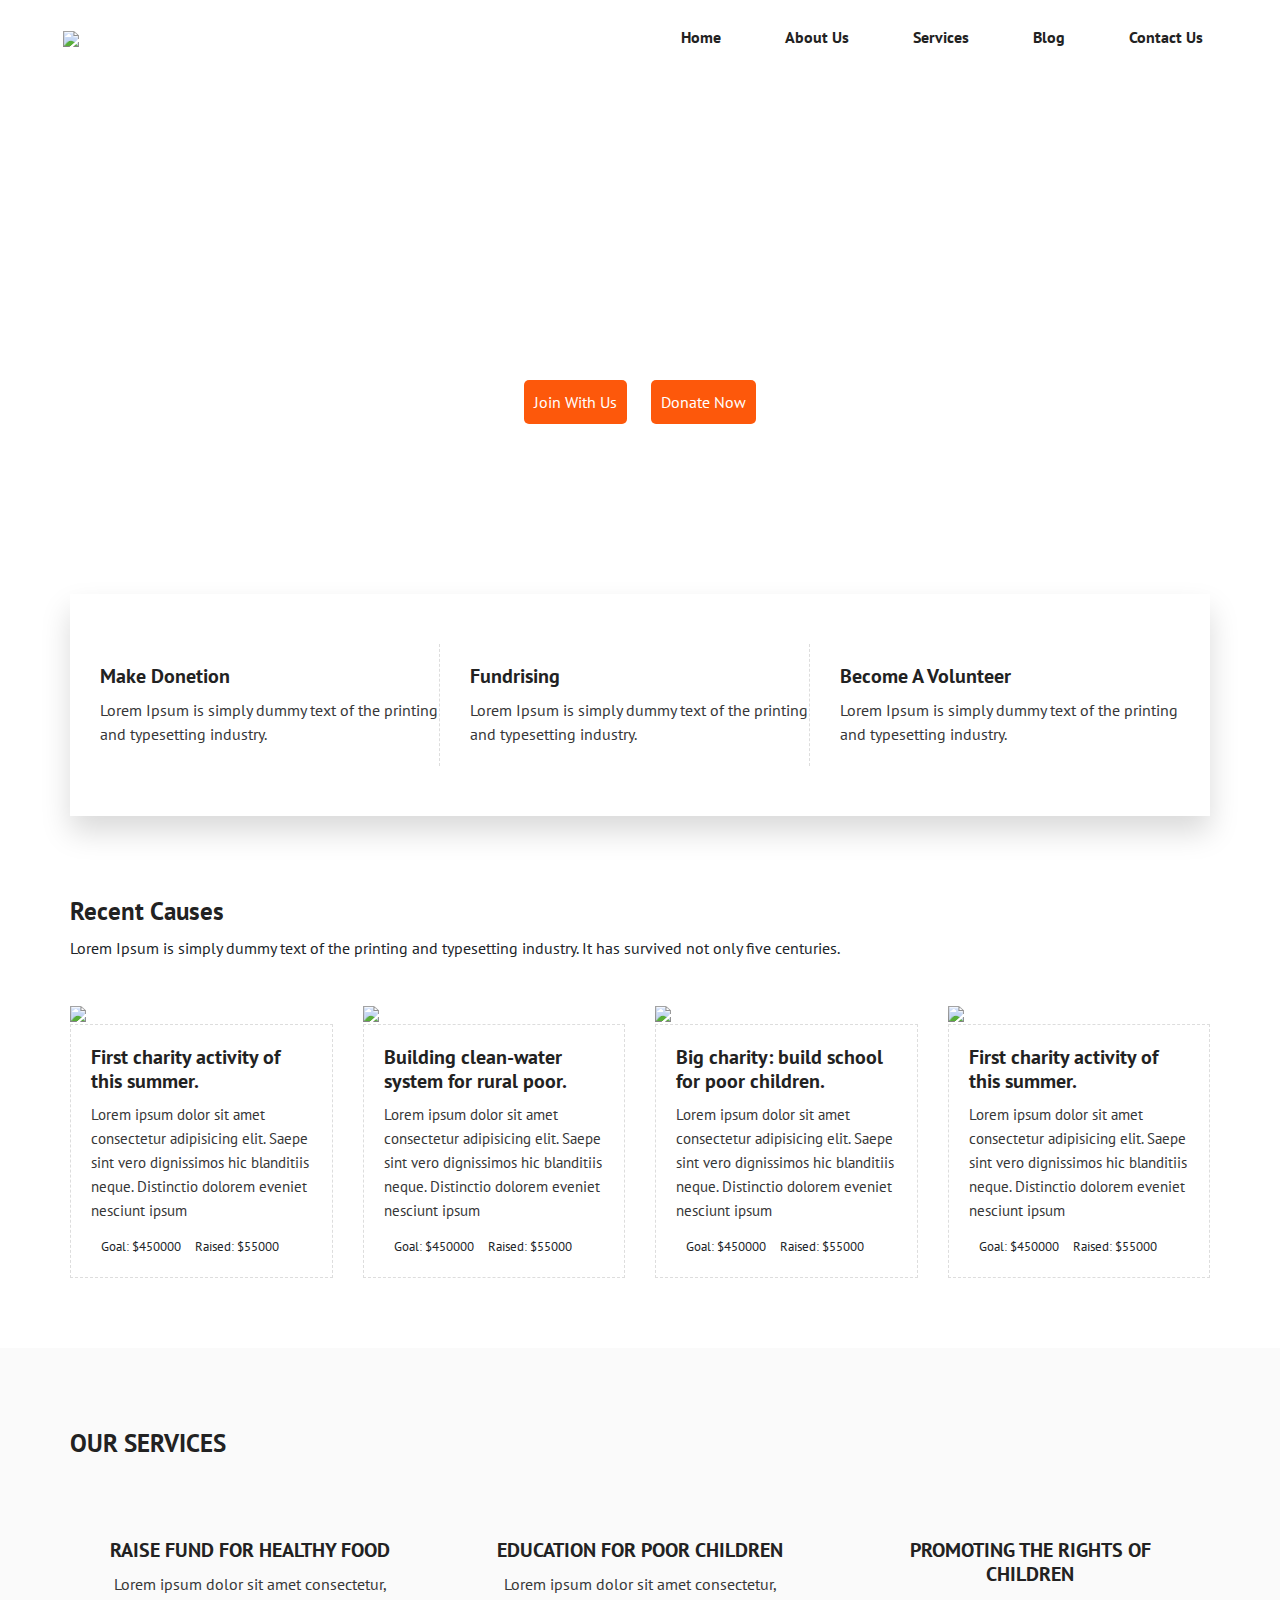
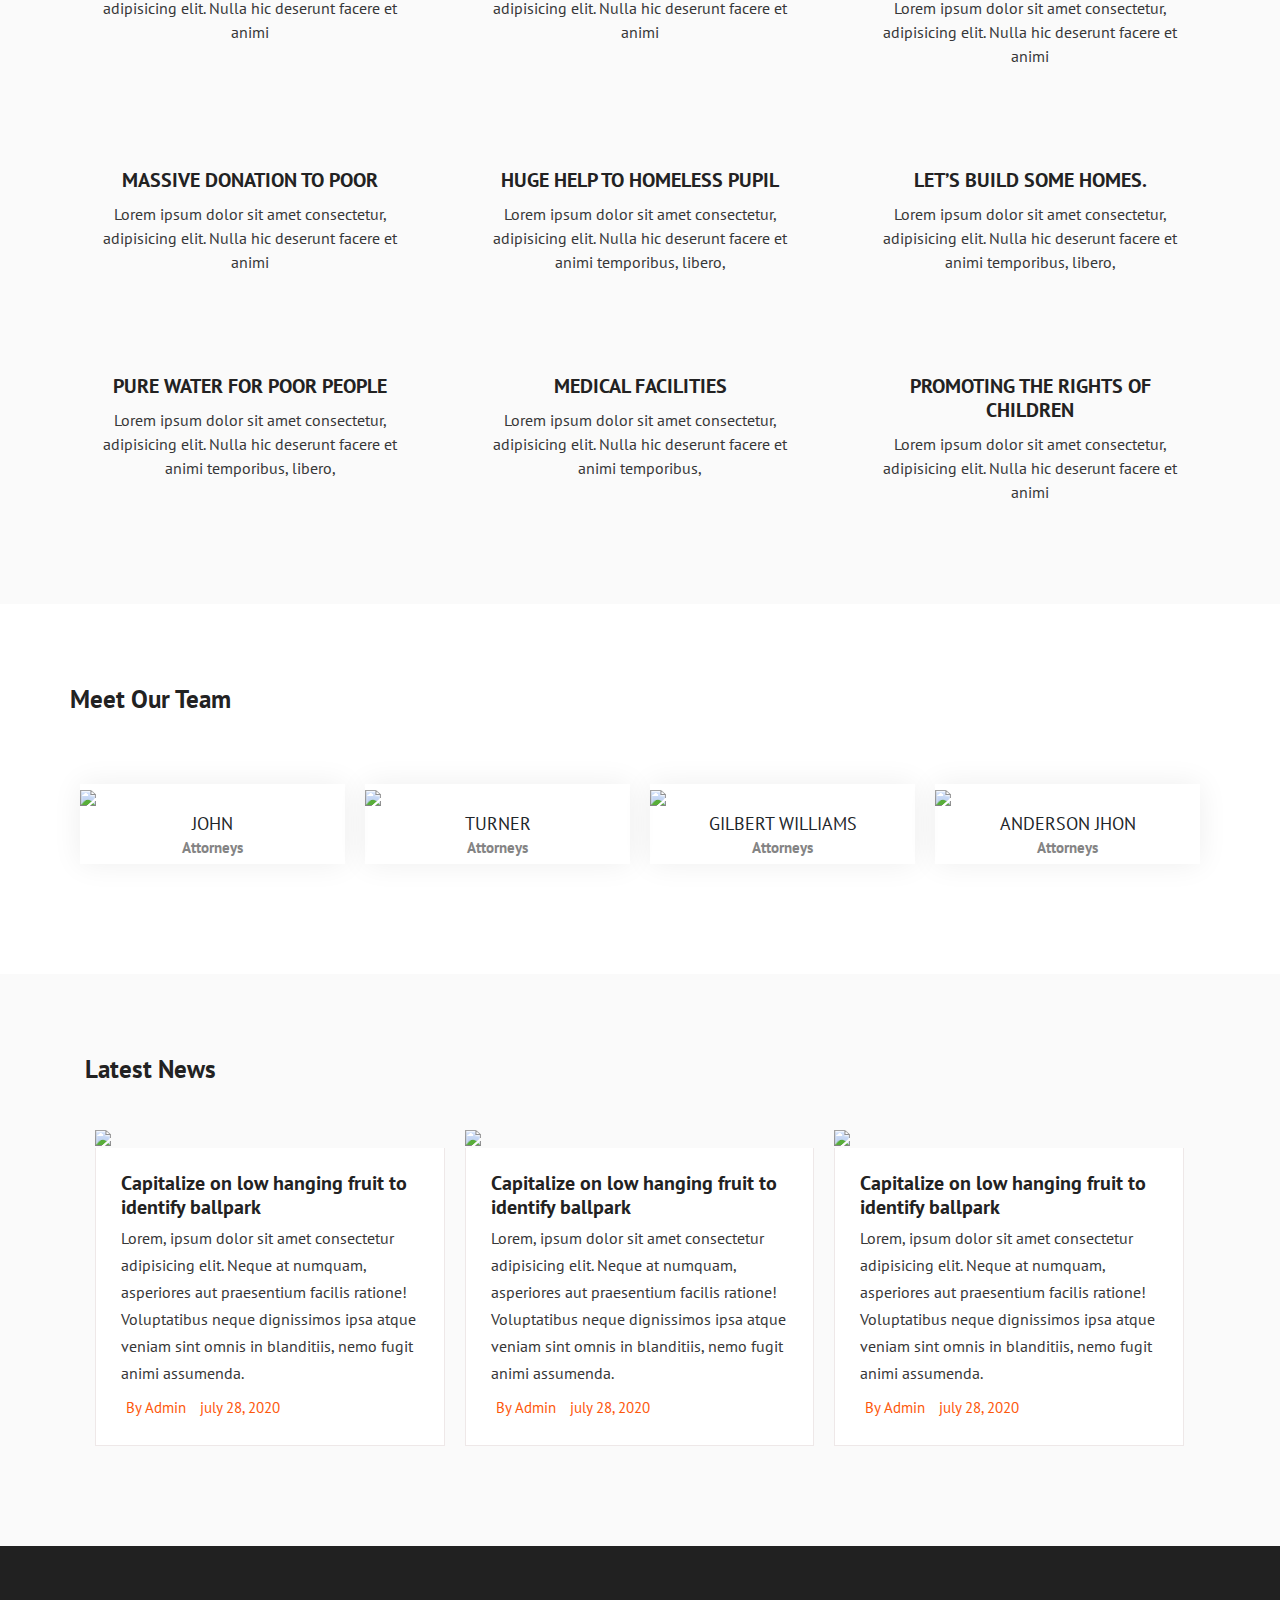
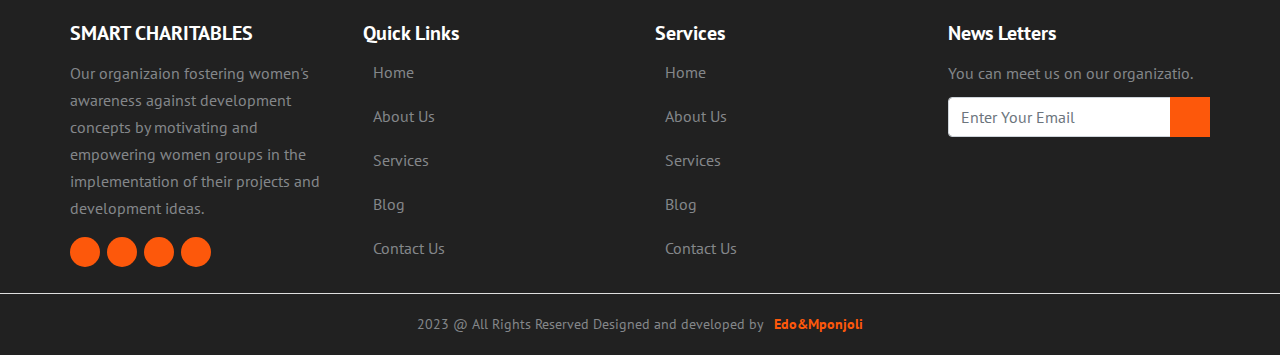
==== commit d6fb1fa8: "foupdatesoter" ====
--- a/index.html
+++ b/index.html
@@ -521,15 +521,14 @@
   </main>
 
   <!-- =====================>>>>>Footer Started>>>>>======================== -->
-
   <footer>
     <div class="container">
       <div class="row">
         <div class="col-lg-3 col-md-3 col-sm-6 col-6">
           <div class="footer-content">
             <h2>SMART CHARITABLES</h2>
-            <p>Lorem ipsum, dolor sit amet consectetur adipisicing elit. Maxime adipisci veniam
-              voluptatum voluptatem sed ex error beatae, asperiores dignissimos?</p>
+            <p>Our organizaion fostering women's awareness against development concepts by motivating and empowering women 
+              groups in the implementation of their projects and development ideas.</p>
             <ul>
               <li><i class="fab fa-facebook-f"></i></li>
               <li><i class="fab fa-twitter"></i></li>
@@ -542,11 +541,11 @@
           <div class="footer-content">
             <h2>Quick Links</h2>
             <ol>
-              <li><a href="#"><i class="fal fa-angle-double-right"></i>Home</a></li>
-              <li><a href="#"><i class="fal fa-angle-double-right"></i>About Us</a></li>
-              <li><a href="#"><i class="fal fa-angle-double-right"></i>Services</a></li>
-              <li><a href="#"><i class="fal fa-angle-double-right"></i>Blog</a></li>
-              <li><a href="#"><i class="fal fa-angle-double-right"></i>Contact Us</a></li>
+              <li><a href="index.html"><i class="fal fa-angle-double-right"></i>Home</a></li>
+              <li><a href="about-us.html"><i class="fal fa-angle-double-right"></i>About Us</a></li>
+              <li><a href="services.html"><i class="fal fa-angle-double-right"></i>Services</a></li>
+              <li><a href="blog.html"><i class="fal fa-angle-double-right"></i>Blog</a></li>
+              <li><a href="contact-us.html"><i class="fal fa-angle-double-right"></i>Contact Us</a></li>
             </ol>
           </div>
         </div>
@@ -565,7 +564,7 @@
         <div class="col-lg-3 col-md-3 col-sm-6 col-6">
           <div class="footer-content">
             <h2>News Letters</h2>
-            <p>Lorem ipsum, dolor sit amet consectetur adipisicing elit.</p>
+            <p>You can meet us on our organizatio.</p>
             <div class="form-group">
               <input class="form-control" role="" name="email" type="email" placeholder="Enter Your Email">
               <i class="fal fa-paper-plane"></i>
@@ -577,8 +576,8 @@
     <div class="copy-right">
       <div class="container">
         <div class="copy-right-card">
-         <p>2015 @ All Rights Reserved Designed and developed by<a
-             href="https://www.smarteyeapps.com">SmarteyeTechnologies</a></p>
+         <p>2023 @ All Rights Reserved Designed and developed by<a
+             href="">Edo&Mponjoli</a></p>
         </div>
       </div>
     </div>
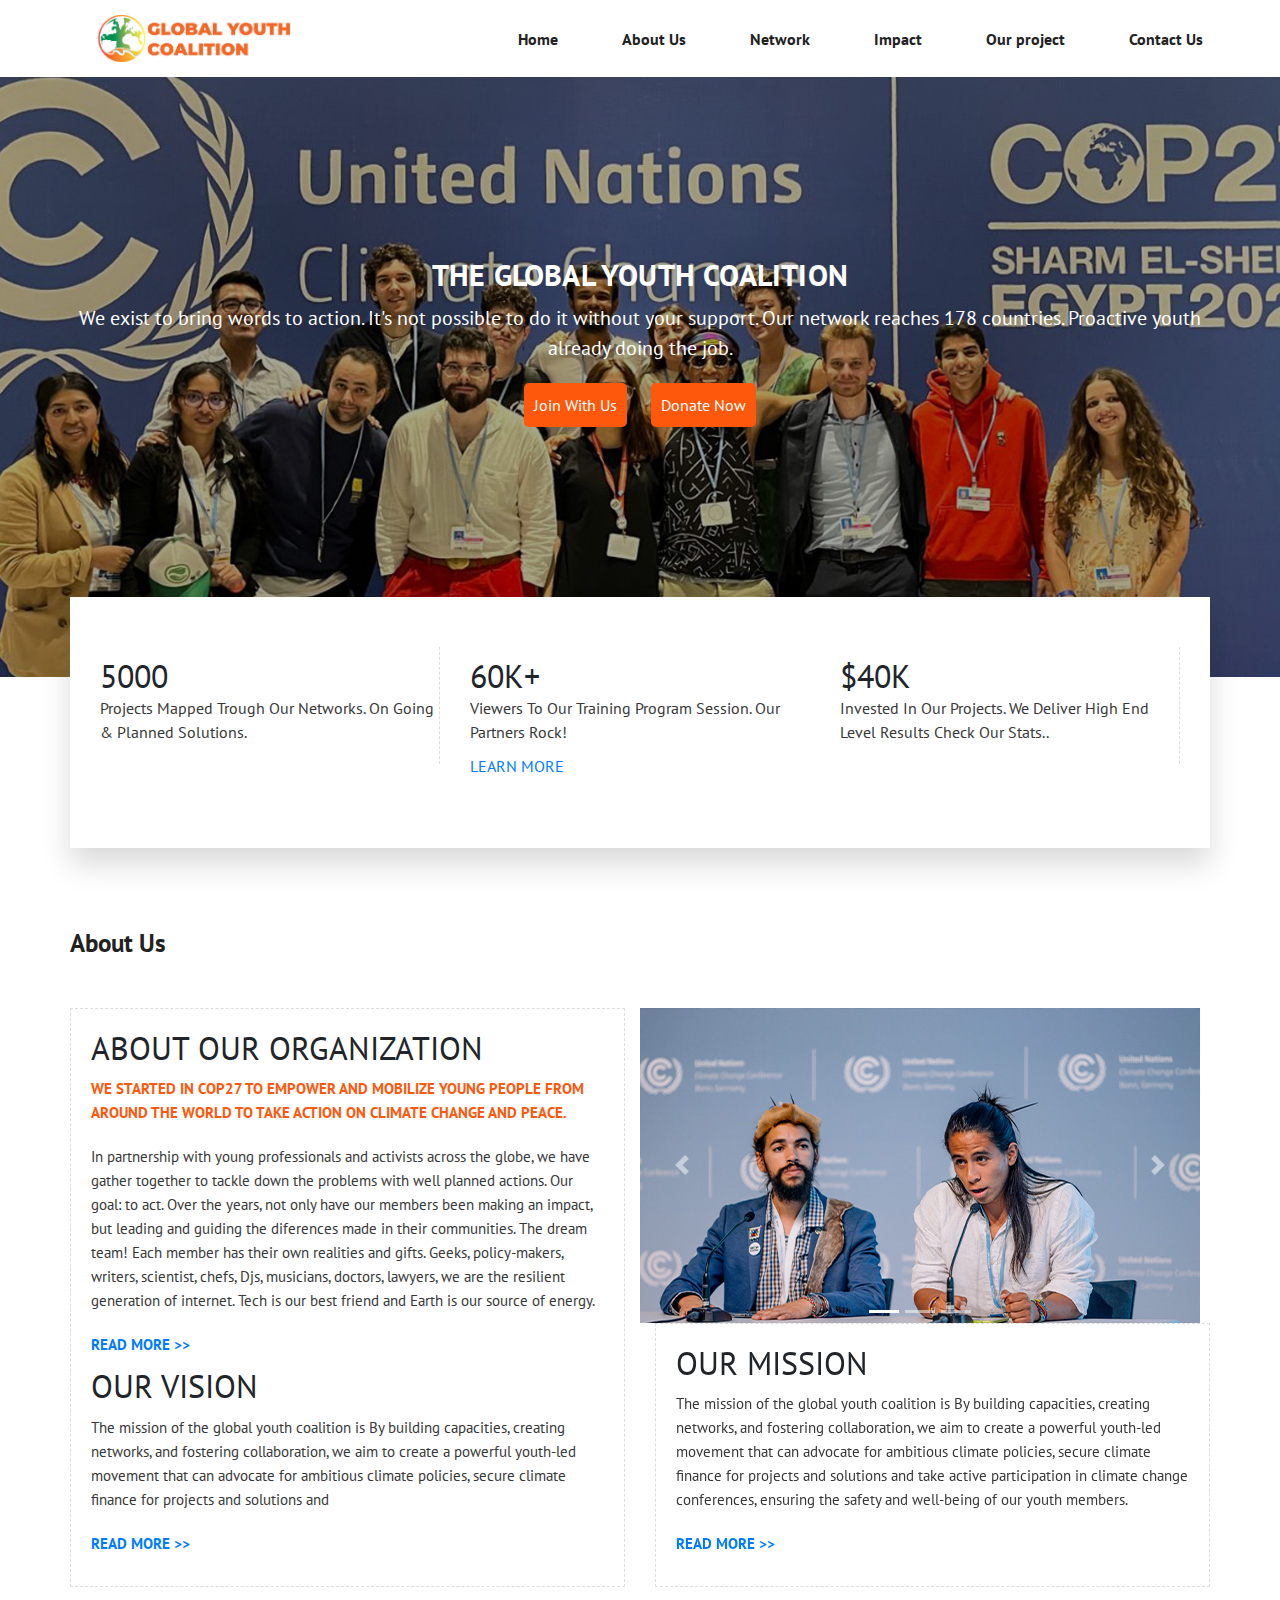
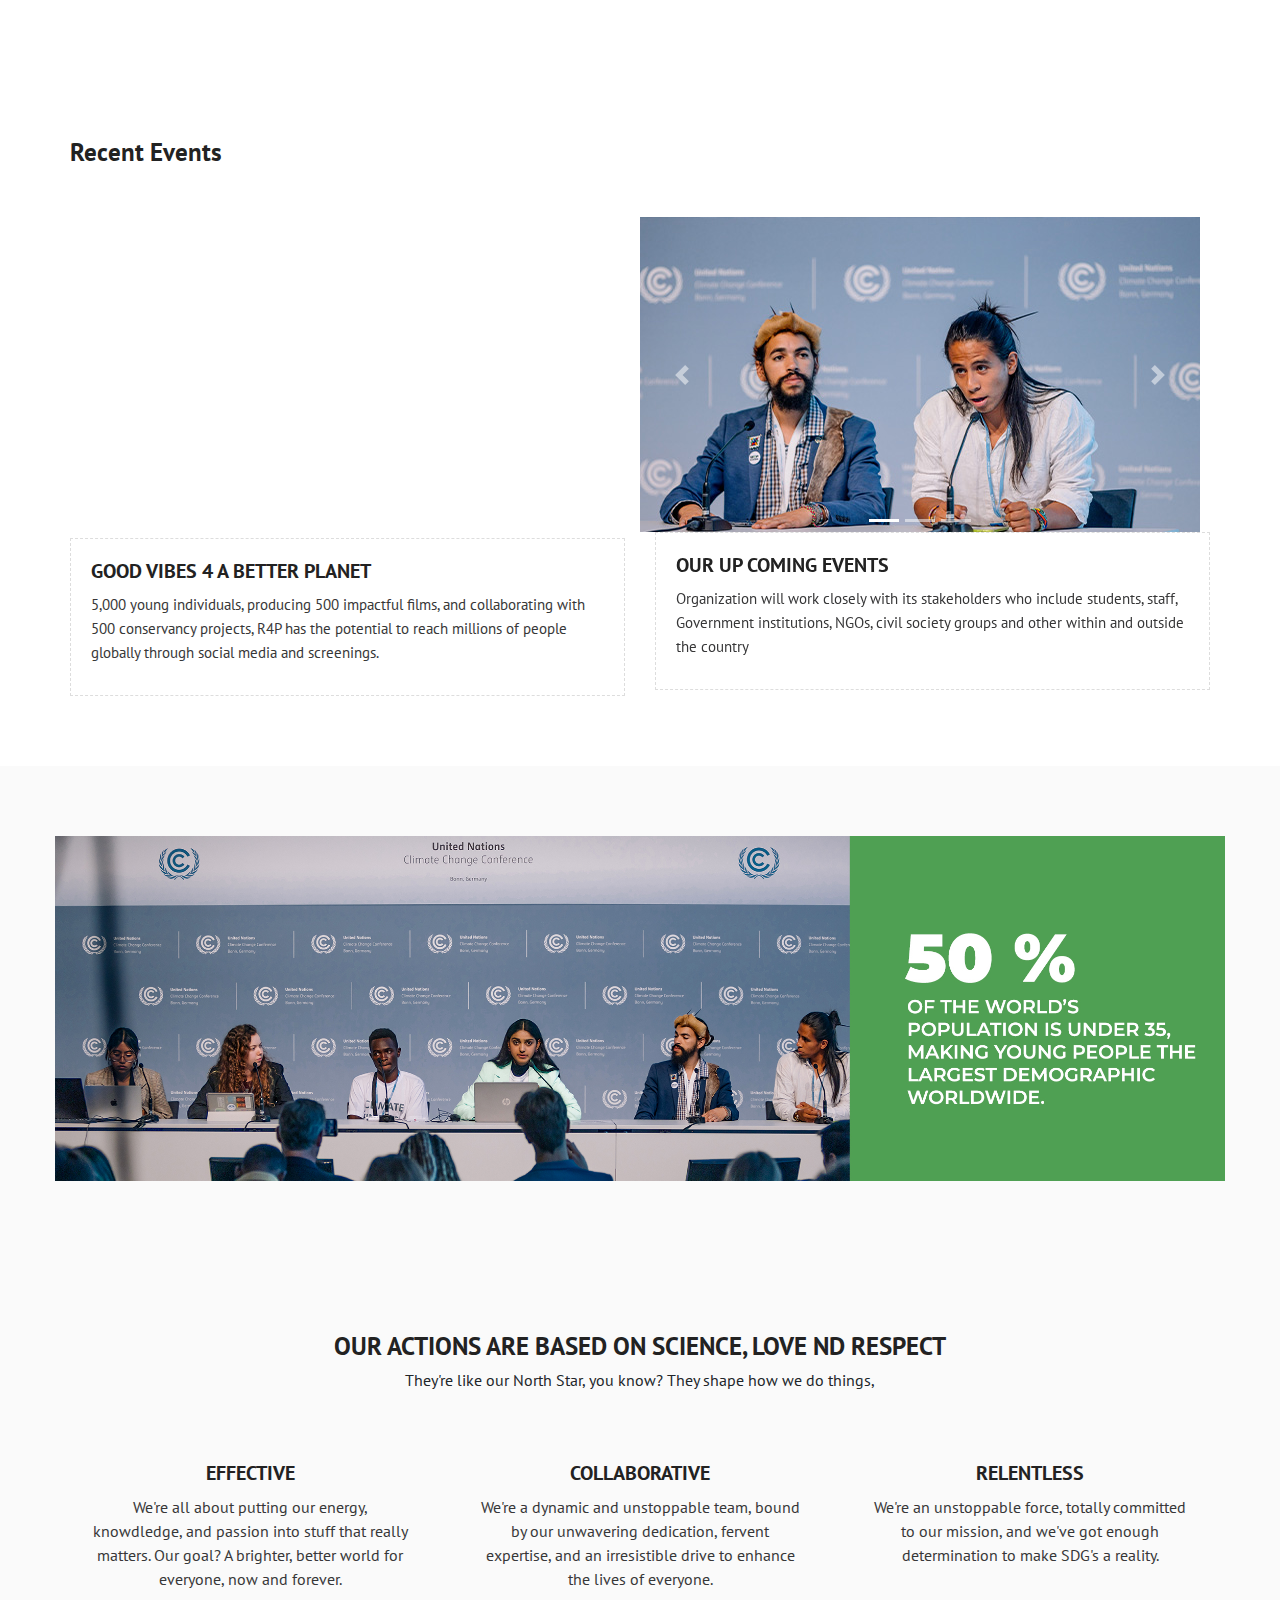
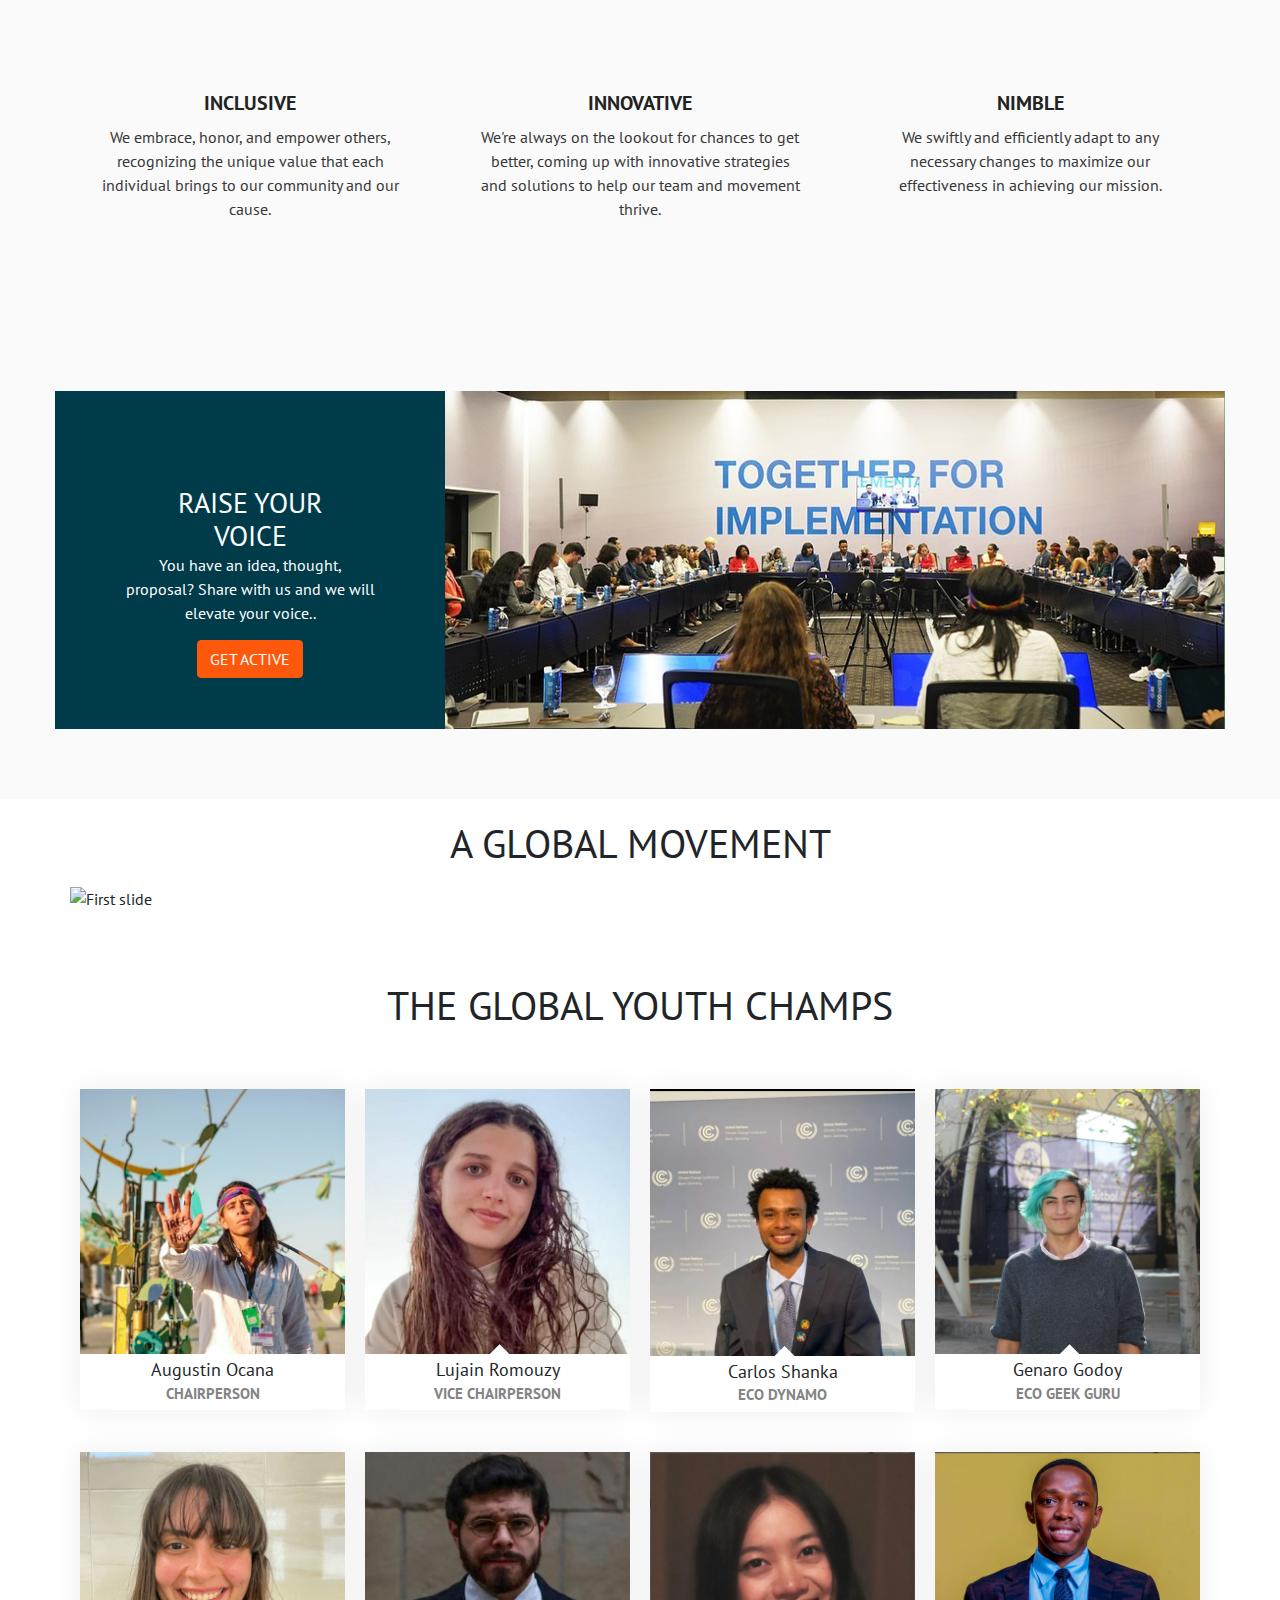
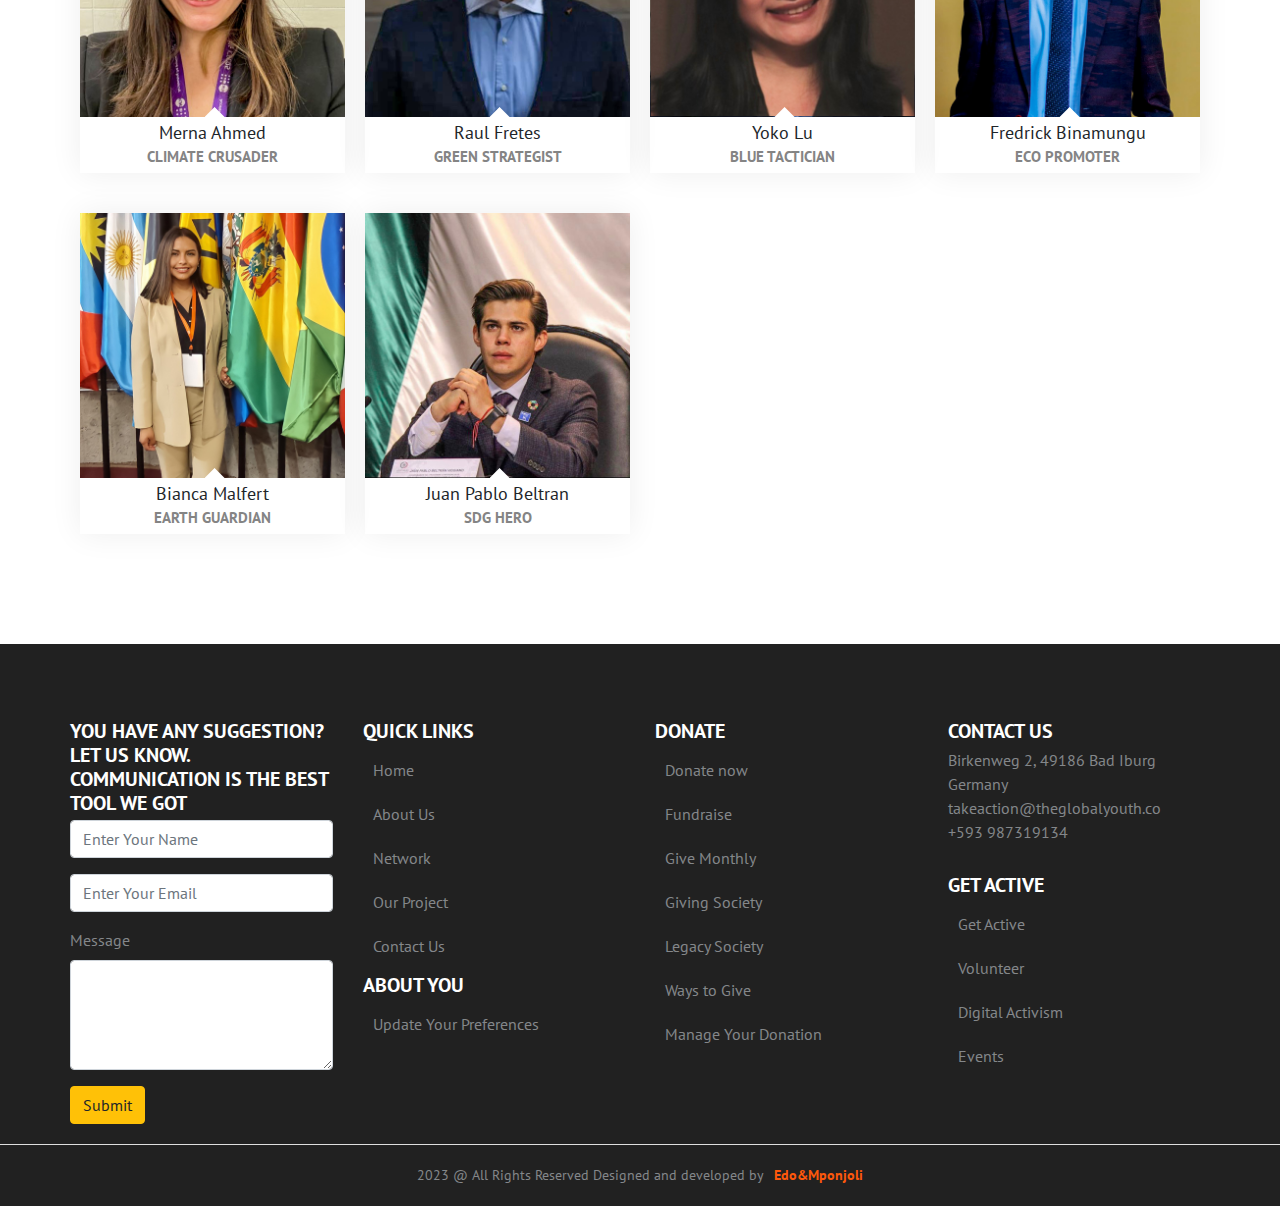
==== commit 14486724: "the global youth website first commit" ====
--- a/index.html
+++ b/index.html
@@ -4,10 +4,13 @@
 <head>
     <meta charset="utf-8">
     <meta name="viewport" content="width=device-width, initial-scale=1, shrink-to-fit=no">
-    <title>Charity</title>
+    <meta name="viewport" content="width=device-width, initial-scale=1.0">
+    <title>THE GLOBAL | YOUTH</title>
+    
     <link rel="stylesheet" href="assets/css/bootstrap.min.css">
     <link rel="stylesheet" href="assets/css/all.min.css">
     <link rel="stylesheet" href="assets/css/style.css" />
+
 </head>
 
 <body>
@@ -18,7 +21,7 @@
         <div class="row">
           <div class="nav-items">
             <div class="logo">
-              <img src="assets/images/logo.png">
+              <img src="assets/images/global_logo1.png">
             </div>
             <div class="menu-toggle">
               <div class="menu-hamburger"></div>
@@ -28,8 +31,9 @@
                 <ul>
                   <li><a href="index.html">Home</a></li>
                   <li><a href="about-us.html">About Us</a></li>
-                  <li><a href="services.html">Services</a></li>
-                  <li><a href="blog.html">Blog</a></li>
+                  <li><a href="network.html">Network</a></li>
+                  <li><a href="impact.html">Impact</a></li>
+                  <li><a href="ourproject.html">Our project</a></li>
                   <li><a href="contact-us.html">Contact Us</a></li>
                 </ul>
               </div>
@@ -52,13 +56,15 @@
         <div class="row">
           <div class="col-12">
             <div class="wrapper">
-              <h1>YOU CAN HELP WITH THE POOR CHILDREN</h1>
-              <p>Lorem ipsum dolor sit amet consectetur adipisicing elit. Consectetur adipisci quasi, blanditiis, quidem
-                distinctio suscipit sunt ducimus illo veritatis corporis quas! Ipsa obcaecati beatae, aut saepe aliquam
-                corrupti fugit. Cupiditate.</p>
+              <h1>
+                THE GLOBAL YOUTH
+                COALITION</h1>
+              <p>We exist to bring words to action. It's not possible to do it without your support. 
+                Our network reaches 178 countries. Proactive youth already doing the job.</p>
               <ol>
-                <li><a href="blog.html">Join With Us</a></li>
-                <li><a href="about-us.html">Donate Now</a></li>
+                <li><a href="https://docs.google.com/forms/d/e/1FAIpQLSe8ageTzIA0tmtsmmvX3KqdoOjrdyoN6FsYpNRyyauJv1kaWw/viewform">
+                  Join With Us</a></li>
+                <li><a href="https://www.gofundme.com/f/reeforesting-4-peace-gyc">Donate Now</a></li>
               </ol>
             </div>
           </div>
@@ -66,7 +72,10 @@
       </div>
     </section>
 
+    
+
     <!-- ======================Bg-01 started====================== -->
+
 
     <section class="bg-01">
       <div class="container">
@@ -79,8 +88,20 @@
                     <ol>
                       <li class="dashed">
                         <i class="fal fa-hands-usd"></i>
-                        <h3>Make Donetion</h3>
-                        <p>Lorem Ipsum is simply dummy text of the printing and typesetting industry.</p>
+                        <h2>5000</h2>
+                        <p>Projects Mapped Trough Our Networks. On Going & Planned Solutions.</p>
+                      </li>
+                    </ol>
+                  </div>
+                </div>
+                <div class="col-lg-4 col-md-4 col-sm-6">
+                  <div class="content">
+                    <ol>
+                      <li>
+                        <i class="fal fa-person-sign"></i>
+                        <h2>60K+</h2>
+                        <p>Viewers To Our Training Program Session. Our Partners Rock!</p>
+                        <p><a href="https://www.youtube.com/playlist?list=PLRWM35qtBBofnvmdJt04SYu9tmRHXDJKv">LEARN MORE</a></p>
                       </li>
                     </ol>
                   </div>
@@ -90,23 +111,16 @@
                     <ol>
                       <li class="dashed">
                         <i class="fal fa-funnel-dollar"></i>
-                        <h3>Fundrising</h3>
-                        <p>Lorem Ipsum is simply dummy text of the printing and typesetting industry.</p>
+                        <h2>$40K</h2>
+                        <p>
+                          Invested In Our Projects. We Deliver 
+                          High End Level Results
+                          Check Our Stats..</p>
                       </li>
                     </ol>
                   </div>
                 </div>
-                <div class="col-lg-4 col-md-4 col-sm-6">
-                  <div class="content">
-                    <ol>
-                      <li>
-                        <i class="fal fa-person-sign"></i>
-                        <h3>Become A Volunteer</h3>
-                        <p>Lorem Ipsum is simply dummy text of the printing and typesetting industry.</p>
-                      </li>
-                    </ol>
-                  </div>
-                </div>
+            
               </div>
             </div>
           </div>
@@ -115,83 +129,173 @@
     </section>
 
     <!-- ======================Bg-02 started====================== -->
+
+  
+
+  <section class="bg-02">
+    <div class="container">
+      <div class="row">
+        <div class="col-12">
+          <div class="heading">
+            <h2>About Us</h2>
+            <p></p>
+          </div>
+        </div>
+
+        <div class="col-lg-6 col-md-6 col-sm-6 col-xs-12">
+          <div class="wrapper">
+            
+            <div class="bs">
+              <h2>ABOUT OUR ORGANIZATION</h2>
+              <p style="color:#fd580b;"><b>WE STARTED IN COP27 TO EMPOWER AND MOBILIZE YOUNG PEOPLE FROM AROUND THE WORLD
+                TO TAKE
+                ACTION ON CLIMATE CHANGE AND PEACE.</b> </p>
+
+                <p>In partnership with young professionals and activists across the globe, we have gather together to tackle down the problems with well planned actions. Our goal: to act.
+                  Over the years, not only have our members been making an impact, but leading and guiding the diferences made in their communities. The dream team! Each member has their 
+                  own realities and gifts. Geeks, policy-makers, writers, scientist, chefs, Djs, musicians, doctors, lawyers, we are the resilient generation of internet. Tech is our best friend and Earth is our source of 
+                    energy.</p>
+
+                    
+                    <p><b><a href="about-us.html">READ MORE >> </a></b></p>
+
+                    
+
+                    <h2>OUR VISION</h2>
+                    <p style="">The mission of the global youth coalition is By building capacities, creating networks, and fostering collaboration, 
+                      we aim to create a powerful youth-led movement that can advocate 
+                      for ambitious climate policies, secure climate finance for projects and solutions and 
+              
+                      <p><b><a href="mission_vision.html">READ MORE >> </a></b></p>
+  
+              
+            </div>
+          </div>
+        </div>
+       
+    
+        <div class="col-lg-6 col-md-6 col-sm-6 col-xs-12">
+          <div class="wrapper">
+            <figure>
+              <div class="row">
+                <div id="carouselExampleIndicators" class="carousel slide" data-ride="carousel" data-interval="2000">
+                  <ol class="carousel-indicators">
+                    <li data-target="#carouselExampleIndicators" data-slide-to="0" class="active"></li>
+                    <li data-target="#carouselExampleIndicators" data-slide-to="1"></li>
+                    <li data-target="#carouselExampleIndicators" data-slide-to="2"></li>
+                  </ol>
+                  <div class="carousel-inner">
+                    <div class="carousel-item active">
+                      <img class="d-block w-100" src="assets/images/1.jpg" alt="First slide">
+                    </div>
+                    <div class="carousel-item">
+                      <img class="d-block w-100" src="assets/images/2.jpg" alt="Second slide">
+                    </div>
+                    <div class="carousel-item">
+                      <img class="d-block w-100" src="assets/images/3.jpg" alt="Third slide">
+                    </div>
+                  </div>
+                  <a class="carousel-control-prev" href="#carouselExampleIndicators" role="button" data-slide="prev">
+                    <span class="carousel-control-prev-icon" aria-hidden="true"></span>
+                    <span class="sr-only">Previous</span>
+                  </a>
+                  <a class="carousel-control-next" href="#carouselExampleIndicators" role="button" data-slide="next">
+                    <span class="carousel-control-next-icon" aria-hidden="true"></span>
+                    <span class="sr-only">Next</span>
+                  </a>
+                </div>
+                
+              </div>
+            </figure>
+            <div class="bs">
+              
+              <h2>OUR MISSION</h2>               
+              <p style="">The mission of the global youth coalition is By building capacities, creating networks, and fostering collaboration, 
+                  we aim to create a powerful youth-led movement that can advocate 
+                  for ambitious climate policies, secure climate finance for projects and solutions and 
+                  take active participation in climate change conferences, ensuring the safety and well-being of our youth members.</p>
+                  <p><b><a href="mission_vision.html">READ MORE >> </a></b></p>
+              
+            </div>
+          </div>
+        </div>
+
+      </div>
+    </div>
+  </section>
 
     <section class="bg-02">
       <div class="container">
         <div class="row">
           <div class="col-12">
             <div class="heading">
-              <h2>Recent Causes</h2>
-              <p>Lorem Ipsum is simply dummy text of the printing and typesetting industry.
-                It has survived not only five centuries.</p>
-            </div>
-          </div>
-
-          <div class="col-lg-3 col-md-3 col-sm-6 col-xs-12">
+              <h2>Recent Events</h2>
+              <p></p>
+            </div>
+          </div>
+
+          <div class="col-lg-6 col-md-6 col-sm-6 col-xs-12">
             <div class="wrapper">
               <figure>
-                <img src="assets/images/causes/1.png">
+                <iframe width="560" height="315" src="https://www.youtube.com/embed/tHH7vqYgGWU?si=-deJ_uozCDvI62we" 
+                title="YouTube video player" frameborder="0" allow="accelerometer; autoplay; clipboard-write; encrypted-media; 
+                gyroscope; picture-in-picture; web-share" allowfullscreen></iframe>
               </figure>
               <div class="bs">
-                <h3>First charity activity of this summer.</h3>
-                <p>Lorem ipsum dolor sit amet consectetur adipisicing elit. Saepe sint vero 
-                  dignissimos hic blanditiis neque. Distinctio dolorem eveniet nesciunt ipsum 
+                <h3>GOOD VIBES 4 A BETTER PLANET</h3>
+                <p>5,000 young individuals, producing
+                  500 impactful films, and
+                  collaborating with 500 conservancy
+                  projects, R4P has the potential to
+                  reach millions of people globally
+                  through social media and
+                  screenings.
                   </p>
-                  <ol>
-                    <li><i class="fal fa-signal"></i>Goal: $450000</li>
-                    <li><i class="fal fa-thumbs-up"></i>Raised: $55000</li>
-                  </ol>
-              </div>
-            </div>
-          </div>
-          <div class="col-lg-3 col-md-3 col-sm-6 col-xs-12">
+                
+              </div>
+            </div>
+          </div>
+         
+      
+          <div class="col-lg-6 col-md-6 col-sm-6 col-xs-12">
             <div class="wrapper">
               <figure>
-                <img src="assets/images/causes/2.jpg">
+                <div class="row">
+                  <div id="carouselExampleIndicators" class="carousel slide" data-ride="carousel" data-interval="2000">
+                    <ol class="carousel-indicators">
+                      <li data-target="#carouselExampleIndicators" data-slide-to="0" class="active"></li>
+                      <li data-target="#carouselExampleIndicators" data-slide-to="1"></li>
+                      <li data-target="#carouselExampleIndicators" data-slide-to="2"></li>
+                    </ol>
+                    <div class="carousel-inner">
+                      <div class="carousel-item active">
+                        <img class="d-block w-100" src="assets/images/1.jpg" alt="First slide">
+                      </div>
+                      <div class="carousel-item">
+                        <img class="d-block w-100" src="assets/images/2.jpg" alt="Second slide">
+                      </div>
+                      <div class="carousel-item">
+                        <img class="d-block w-100" src="assets/images/3.jpg" alt="Third slide">
+                      </div>
+                    </div>
+                    <a class="carousel-control-prev" href="#carouselExampleIndicators" role="button" data-slide="prev">
+                      <span class="carousel-control-prev-icon" aria-hidden="true"></span>
+                      <span class="sr-only">Previous</span>
+                    </a>
+                    <a class="carousel-control-next" href="#carouselExampleIndicators" role="button" data-slide="next">
+                      <span class="carousel-control-next-icon" aria-hidden="true"></span>
+                      <span class="sr-only">Next</span>
+                    </a>
+                  </div>
+                  
+                </div>
               </figure>
               <div class="bs">
-                <h3>Building clean-water system for rural poor.</h3>
-                <p>Lorem ipsum dolor sit amet consectetur adipisicing elit. Saepe sint vero
-                  dignissimos hic blanditiis neque. Distinctio dolorem eveniet nesciunt ipsum
+                <h3>OUR UP COMING EVENTS</h3>
+                <p>Organization will work closely with its stakeholders who include students, staff, Government institutions, NGOs, 
+                  civil society groups and other within and outside the country
                 </p>
-                <ol>
-                  <li><i class="fal fa-signal"></i>Goal: $450000</li>
-                  <li><i class="fal fa-thumbs-up"></i>Raised: $55000</li>
-                </ol>
-              </div>
-            </div>
-          </div>
-          <div class="col-lg-3 col-md-3 col-sm-6 col-xs-12">
-            <div class="wrapper">
-              <figure>
-                <img src="assets/images/causes/3.jpg">
-              </figure>
-              <div class="bs">
-                <h3>Big charity: build school for poor children.</h3>
-                <p>Lorem ipsum dolor sit amet consectetur adipisicing elit. Saepe sint vero
-                  dignissimos hic blanditiis neque. Distinctio dolorem eveniet nesciunt ipsum
-                </p>
-                <ol>
-                  <li><i class="fal fa-signal"></i>Goal: $450000</li>
-                  <li><i class="fal fa-thumbs-up"></i>Raised: $55000</li>
-                </ol>
-              </div>
-            </div>
-          </div>
-          <div class="col-lg-3 col-md-3 col-sm-6 col-xs-12">
-            <div class="wrapper">
-              <figure>
-                <img src="assets/images/causes/1.jpg">
-              </figure>
-              <div class="bs">
-                <h3>First charity activity of this summer.</h3>
-                <p>Lorem ipsum dolor sit amet consectetur adipisicing elit. Saepe sint vero
-                  dignissimos hic blanditiis neque. Distinctio dolorem eveniet nesciunt ipsum
-                </p>
-                <ol>
-                  <li><i class="fal fa-signal"></i>Goal: $450000</li>
-                  <li><i class="fal fa-thumbs-up"></i>Raised: $55000</li>
-                </ol>
+                
               </div>
             </div>
           </div>
@@ -201,13 +305,50 @@
     </section>
 
      <!-- ======================Bg-03 started====================== -->
+
+
+  <section class="about-001">
+    <div class="container">
+        <div class="row">
+
+            <div class="text-part col-md-12">
+                 <div class="row">
+                  <img class="d-block w-100" src="assets/images/test.jpg" alt="First slide">
+                </div>
+              
+          </div>
+
+            
+        </div>
+        
+    </div>
+  </section>
+
+
+
+
+
+
+
+
+
+
+
+
+
+
+
+
+     
 
     <section class="bg-03">
       <div class="container">
         <div class="row">
           <div class="col-12">
             <div class="heading">
-              <h2>OUR SERVICES</h2>
+              <CENTER><p><h2>OUR ACTIONS ARE BASED ON SCIENCE, LOVE ND RESPECT</h2></p>
+                <p><h6>They're like our North Star, you know? They shape how we do things,<br our vibe, all to make today awesome for everyone!</h6></p>
+              </CENTER>
             </div>
           </div>
         </div>
@@ -217,9 +358,12 @@
               <div class="content">
                 <ol>
                   <li>
-                    <i class="fal fa-bone"></i>
-                    <h3>RAISE FUND FOR HEALTHY FOOD</h3>
-                    <p>Lorem ipsum dolor sit amet consectetur, adipisicing elit. Nulla hic deserunt facere et animi</p>
+                    <i class="fal fa-female"></i>
+                    <h3>EFFECTIVE
+                     
+                      </h3>
+                    <p>We're all about putting our energy, knowdledge, and passion into stuff that really matters.
+                       Our goal? A brighter, better world for everyone, now and forever.</p>
                   </li>
                 </ol>
               </div>
@@ -231,9 +375,12 @@
               <div class="content">
                 <ol>
                   <li>
-                    <i class="fal fa-graduation-cap"></i>
-                    <h3>EDUCATION FOR POOR CHILDREN</h3>
-                    <p>Lorem ipsum dolor sit amet consectetur, adipisicing elit. Nulla hic deserunt facere et animi</p>
+                    <i class="fal fa-genderless"></i>
+                    <h3>COLLABORATIVE
+                    </h3>
+                    <p>
+                      We're a dynamic and unstoppable team, bound by our unwavering dedication, fervent expertise, 
+                    and an irresistible drive to enhance the lives of everyone.</p>
                   </li>
                 </ol>
               </div>
@@ -246,8 +393,10 @@
                 <ol>
                   <li>
                     <i class="fal fa-child"></i>
-                    <h3>PROMOTING THE RIGHTS OF CHILDREN</h3>
-                    <p>Lorem ipsum dolor sit amet consectetur, adipisicing elit. Nulla hic deserunt facere et animi</p>
+                    <h3>RELENTLESS
+                    </h3>
+                    <p>We're an unstoppable force, totally committed to our mission,
+                       and we've got enough determination to make SDG's a reality.</p>
                   </li>
                 </ol>
               </div>
@@ -260,8 +409,9 @@
                 <ol>
                   <li>
                     <i class="fal fa-box-heart"></i>
-                    <h3>MASSIVE DONATION TO POOR</h3>
-                    <p>Lorem ipsum dolor sit amet consectetur, adipisicing elit. Nulla hic deserunt facere et animi</p>
+                    <h3>INCLUSIVE</h3>
+                    <p>We embrace, honor, and empower others, recognizing the unique 
+                      value that each individual brings to our community and our cause.</p>
                   </li>
                 </ol>
               </div>
@@ -274,9 +424,9 @@
                 <ol>
                   <li>
                     <i class="fal fa-hands-heart"></i>
-                    <h3>HUGE HELP TO HOMELESS PUPIL</h3>
-                    <p>Lorem ipsum dolor sit amet consectetur, adipisicing elit. Nulla hic deserunt facere et animi
-                      temporibus, libero,</p>
+                    <h3>INNOVATIVE</h3>
+                    <p>We're always on the lookout for chances to get better, 
+                    coming up with innovative strategies and solutions to help our team and movement thrive.</p>
                   </li>
                 </ol>
               </div>
@@ -288,235 +438,297 @@
               <div class="content">
                 <ol>
                   <li>
-                    <i class="fal fa-home"></i>
-                    <h3>LET’S BUILD SOME HOMES.</h3>
-                    <p>Lorem ipsum dolor sit amet consectetur, adipisicing elit. Nulla hic deserunt facere et animi
-                      temporibus, libero,</p>
+                    <i class="fal fa-book"></i>
+                    <h3>NIMBLE</h3>
+                    <p>We swiftly and efficiently adapt to any necessary changes to maximize our effectiveness in achieving our mission.</p>
                   </li>
                 </ol>
               </div>
             </div>
           </div>
-
-          <div class="col-lg-4 col-md-4 col-sm-6 col-xs-12">
-            <div class="wrapper">
-              <div class="content">
-                <ol>
-                  <li>
-                    <i class="fal fa-hand-holding-water"></i>
-                    <h3>PURE WATER FOR POOR PEOPLE</h3>
-                    <p>Lorem ipsum dolor sit amet consectetur, adipisicing elit. Nulla hic deserunt facere et animi
-                      temporibus, libero,</p>
-                  </li>
-                </ol>
-              </div>
-            </div>
-          </div>
-
-          <div class="col-lg-4 col-md-4 col-sm-6 col-xs-12">
-            <div class="wrapper">
-              <div class="content">
-                <ol>
-                  <li>
-                    <i class="fal fa-heartbeat"></i>
-                    <h3>MEDICAL FACILITIES</h3>
-                    <p>Lorem ipsum dolor sit amet consectetur, adipisicing elit. Nulla hic deserunt facere et animi
-                      temporibus,</p>
-                  </li>
-                </ol>
-              </div>
-            </div>
-          </div>
-
-           <div class="col-lg-4 col-md-4 col-sm-6 col-xs-12">
-            <div class="wrapper">
-              <div class="content">
-                <ol>
-                  <li>
-                    <i class="fal fa-child"></i>
-                    <h3>PROMOTING THE RIGHTS OF CHILDREN</h3>
-                    <p>Lorem ipsum dolor sit amet consectetur, adipisicing elit. Nulla hic deserunt facere et animi</p>
-                  </li>
-                </ol>
-              </div>
-            </div>
           </div>
         </div>
       </div>
     </section>
 
+
+
+
+      <section class="about-001">
+    <div class="container">
+        <div class="row">
+
+          <div class="text-part col-md-4" style="background-color:#003b4a;color: white;">
+    <div class="row" style="align-items: center; flex-direction: column; text-align: center;">
+        <p style="padding: 40px;"><h3>
+RAISE YOUR <br> VOICE</h3>You have an idea, thought,<br> proposal? Share with us and we will <br>elevate your voice..</p>
+        <div class="row">
+            <a href="https://docs.google.com/forms/d/e/1FAIpQLSe8ageTzIA0tmtsmmvX3KqdoOjrdyoN6FsYpNRyyauJv1kaWw/viewform"
+                class="btn custom-orange-button">GET ACTIVE</a>
+        </div>
+    </div>
+</div>
+
+            <div class="text-part col-md-8">
+                 <div class="row">
+                  <img class="d-block w-100" src="assets/images/div.jpg" alt="First slide">
+                </div>
+              
+          </div>
+
+               
+
+            
+        </div>
+        
+    </div>
+  </section>
+
     <!-- ======================Bg-04 started====================== -->
 
+
+      <section class="about-04">
+    <div class="container">
+        <div class="row">
+            <div class="text-part col-md-12">
+                    <div class="heading">
+                     <center><h1>A GLOBAL MOVEMENT</h1></center> 
+                  </div>
+                
+                  <img class="d-block w-100" src="assets/images/gy/gMovement.png" alt="First slide">
+                </div>
+              
+          </div>
+
+               
+
+            
+        </div>
+        
+    </div>
+  </section>
+
+
+
+
+
+   
     <section class="bg-04">
       <div class="container">
-        <div class="row">
-          <div class="col-12">
-            <div class="heading">
-              <h2>Meet Our Team</h2>
-            </div>
-          </div>
-
-          <div class="main-team-card d-flex">
+          <div class="row">
+              <div class="col-12">
+                  <div class="heading">
+                      <center><h1>THE GLOBAL YOUTH CHAMPS</h1></center>
+                  </div>
+              </div>
+
+              <div class="main-team-card d-flex">
+                  <div class="team-setup">
+                      <div class="team-items">
+                          <div class="team-user">
+                              <img src="assets/images/team/Agustin.jpg">
+                          </div>
+                          <div class="team-user-social">
+                              <ol>
+                                  <li><i class="fab fa-facebook-f"></i></li>
+                                  <li><i class="fab fa-twitter"></i></li>
+                                  <li><i class="fab fa-google"></i></li>
+                                  <li><i class="fab fa-skype"></i></li>
+                              </ol>
+                          </div>
+                          <div class="team-name">
+                              <h2>Augustin Ocana</h2>
+                              <b>CHAIRPERSON</b>
+                          </div>
+                      </div>
+                  </div>
+
+                  <div class="team-setup">
+                      <div class="team-items">
+                          <div class="team-user">
+                              <img src="assets/images/team/Lujain.jpg">
+                          </div>
+                          <div class="team-user-social">
+                              <ol>
+                                  <li><i class="fab fa-facebook-f"></i></li>
+                                  <li><i class="fab fa-twitter"></i></li>
+                                  <li><i class="fab fa-google"></i></li>
+                                  <li><i class="fab fa-skype"></i></li>
+                              </ol>
+                          </div>
+                          <div class="team-name">
+                              <h2>Lujain Romouzy</h2>
+                              <b>VICE CHAIRPERSON</b>
+                          </div>
+                      </div>
+                  </div>
+
+                  <div class="team-setup">
+                      <div class="team-items">
+                          <div class="team-user">
+                              <img src="assets/images/team/Carlos S.jpeg">
+                          </div>
+                          <div class="team-user-social">
+                              <ol>
+                                  <li><i class="fab fa-facebook-f"></i></li>
+                                  <li><i class="fab fa-twitter"></i></li>
+                                  <li><i class="fab fa-google"></i></li>
+                                  <li><i class="fab fa-skype"></i></li>
+                              </ol>
+                          </div>
+                          <div class="team-name">
+                              <h2>Carlos Shanka</h2>
+                              <b>ECO DYNAMO</b>
+                          </div>
+                      </div>
+                  </div>
+
+                  <div class="team-setup">
+                      <div class="team-items">
+                          <div class="team-user">
+                              <img src="assets/images/team/Genaro_Godoy_Gonzalez.jpg">
+                          </div>
+                          <div class="team-user-social">
+                              <ol>
+                                  <li><i class="fab fa-facebook-f"></i></li>
+                                  <li><i class="fab fa-twitter"></i></li>
+                                  <li><i class="fab fa-google"></i></li>
+                                  <li><i class="fab fa-skype"></i></li>
+                              </ol>
+                          </div>
+                          <div class="team-name">
+                              <h2>Genaro Godoy</h2>
+                              <b>ECO GEEK GURU</b>
+                          </div>
+                      </div>
+                  </div>
+
+                  
+
+                <div class="team-setup">
+                  <div class="team-items">
+                      <div class="team-user">
+                          <img src="assets/images/team/Merna.jpg">
+                      </div>
+                      <div class="team-user-social">
+                          <ol>
+                              <li><i class="fab fa-facebook-f"></i></li>
+                              <li><i class="fab fa-twitter"></i></li>
+                              <li><i class="fab fa-google"></i></li>
+                              <li><i class="fab fa-skype"></i></li>
+                          </ol>
+                      </div>
+                      <div class="team-name">
+                          <h2>Merna Ahmed</h2>
+                          <b>CLIMATE CRUSADER</b>
+                      </div>
+                  </div>
+              </div>
+
+              <div class="team-setup">
+                <div class="team-items">
+                    <div class="team-user">
+                        <img src="assets/images/team/RaulF.jpg">
+                    </div>
+                    <div class="team-user-social">
+                        <ol>
+                            <li><i class="fab fa-facebook-f"></i></li>
+                            <li><i class="fab fa-twitter"></i></li>
+                            <li><i class="fab fa-google"></i></li>
+                            <li><i class="fab fa-skype"></i></li>
+                        </ol>
+                    </div>
+                    <div class="team-name">
+                        <h2>Raul Fretes</h2>
+                        <b>GREEN STRATEGIST</b>
+                    </div>
+                </div>
+            </div>
+
             <div class="team-setup">
               <div class="team-items">
+                  <div class="team-user">
+                      <img src="assets/images/team/Yoko.jpg">
+                  </div>
+                  <div class="team-user-social">
+                      <ol>
+                          <li><i class="fab fa-facebook-f"></i></li>
+                          <li><i class="fab fa-twitter"></i></li>
+                          <li><i class="fab fa-google"></i></li>
+                          <li><i class="fab fa-skype"></i></li>
+                      </ol>
+                  </div>
+                  <div class="team-name">
+                      <h2>Yoko Lu</h2>
+                      <b>BLUE TACTICIAN</b>
+                  </div>
+              </div>
+          </div>
+
+          <div class="team-setup">
+            <div class="team-items">
                 <div class="team-user">
-                  <img src="assets/images/team/1.jpg">
+                    <img src="assets/images/team/Fredrick.jpg">
                 </div>
                 <div class="team-user-social">
+                    <ol>
+                        <li><i class="fab fa-facebook-f"></i></li>
+                        <li><i class="fab fa-twitter"></i></li>
+                        <li><i class="fab fa-google"></i></li>
+                        <li><i class="fab fa-skype"></i></li>
+                    </ol>
+                </div>
+                <div class="team-name">
+                    <h2>Fredrick Binamungu</h2>
+                    <b>ECO PROMOTER</b>
+                </div>
+            </div>
+        </div>
+
+        <div class="team-setup">
+          <div class="team-items">
+              <div class="team-user">
+                  <img src="assets/images/team/Bianca.jpg">
+              </div>
+              <div class="team-user-social">
                   <ol>
+                      <li><i class="fab fa-facebook-f"></i></li>
+                      <li><i class="fab fa-twitter"></i></li>
+                      <li><i class="fab fa-google"></i></li>
+                      <li><i class="fab fa-skype"></i></li>
+                  </ol>
+              </div>
+              <div class="team-name">
+                  <h2>Bianca Malfert</h2>
+                  <b>EARTH GUARDIAN</b>
+              </div>
+          </div>
+      </div>
+
+      <div class="team-setup">
+        <div class="team-items">
+            <div class="team-user">
+                <img src="assets/images/team/juan.jpg">
+            </div>
+            <div class="team-user-social">
+                <ol>
                     <li><i class="fab fa-facebook-f"></i></li>
                     <li><i class="fab fa-twitter"></i></li>
                     <li><i class="fab fa-google"></i></li>
                     <li><i class="fab fa-skype"></i></li>
-                  </ol>
-                </div>
-                <div class="team-name">
-                  <h2>JOHN</h2>
-                  <b>Attorneys</b>
-                </div>
-              </div>
-            </div>
-
-            <div class="team-setup">
-              <div class="team-items">
-                <div class="team-user">
-                  <img src="assets/images/team/2.jpg">
-                </div>
-                <div class="team-user-social">
-                  <ol>
-                    <li><i class="fab fa-facebook-f"></i></li>
-                    <li><i class="fab fa-twitter"></i></li>
-                    <li><i class="fab fa-google"></i></li>
-                    <li><i class="fab fa-skype"></i></li>
-                  </ol>
-                </div>
-                <div class="team-name">
-                  <h2>TURNER</h2>
-                  <b>Attorneys</b>
-                </div>
-              </div>
-            </div>
-
-            <div class="team-setup">
-              <div class="team-items">
-                <div class="team-user">
-                  <img src="assets/images/team/3.jpg">
-                </div>
-                <div class="team-user-social">
-                  <ol>
-                    <li><i class="fab fa-facebook-f"></i></li>
-                    <li><i class="fab fa-twitter"></i></li>
-                    <li><i class="fab fa-google"></i></li>
-                    <li><i class="fab fa-skype"></i></li>
-                  </ol>
-                </div>
-                <div class="team-name">
-                  <h2>GILBERT WILLIAMS</h2>
-                  <b>Attorneys</b>
-                </div>
-              </div>
-            </div>
-
-            <div class="team-setup">
-              <div class="team-items">
-                <div class="team-user">
-                  <img src="assets/images/team/4.jpg">
-                </div>
-                <div class="team-user-social">
-                  <ol>
-                    <li><i class="fab fa-facebook-f"></i></li>
-                    <li><i class="fab fa-twitter"></i></li>
-                    <li><i class="fab fa-google"></i></li>
-                    <li><i class="fab fa-skype"></i></li>
-                  </ol>
-                </div>
-                <div class="team-name">
-                  <h2>ANDERSON JHON</h2>
-                  <b>Attorneys</b>
-                </div>
-              </div>
-            </div>
-          </div>
-        </div>
-      </div>
-    </section>
-
-    <!-- ======================Bg-05 started====================== -->
-
-    <section class="bg-05">
-      <div class="container">
-        <div class="col-12">
-          <div class="heading">
-            <h2>Latest News</h2>
-          </div>
-        </div>
-
-        <div class="blog-main-card d-flex">
-          <article class="blog-sub">
-            <div class="blog-content">
-              <img src="assets/images/blog/blog_1.jpg">
-            </div>
-            <div class="blog-content-section">
-              <div class="blo-content-title">
-                <h4>Capitalize on low hanging fruit to identify ballpark</h4>
-                <p>Lorem, ipsum dolor sit amet consectetur adipisicing elit. Neque at numquam, asperiores aut
-                  praesentium
-                  facilis ratione! Voluptatibus neque dignissimos ipsa atque veniam sint omnis in blanditiis, nemo fugit
-                  animi assumenda.</p>
-              </div>
-              <div class="blog-admin">
-                <ol>
-                  <li><i class="fal fa-user-tie"></i> By Admin</li>
-                  <li><i class="fal fa-calendar-alt"></i> july 28, 2020</li>
                 </ol>
-              </div>
-            </div>
-          </article>
-
-          <article class="blog-sub">
-            <div class="blog-content">
-              <img src="assets/images/blog/blog_2.jpg">
-            </div>
-            <div class="blog-content-section">
-              <div class="blo-content-title">
-                <h4>Capitalize on low hanging fruit to identify ballpark</h4>
-                <p>Lorem, ipsum dolor sit amet consectetur adipisicing elit. Neque at numquam, asperiores aut
-                  praesentium
-                  facilis ratione! Voluptatibus neque dignissimos ipsa atque veniam sint omnis in blanditiis, nemo fugit
-                  animi assumenda.</p>
-              </div>
-              <div class="blog-admin">
-                <ol>
-                  <li><i class="fal fa-user-tie"></i> By Admin</li>
-                  <li><i class="fal fa-calendar-alt"></i> july 28, 2020</li>
-                </ol>
-              </div>
-            </div>
-          </article>
-
-          <article class="blog-sub">
-            <div class="blog-content">
-              <img src="assets/images/blog/blog_3.jpg">
-            </div>
-            <div class="blog-content-section">
-              <div class="blo-content-title">
-                <h4>Capitalize on low hanging fruit to identify ballpark</h4>
-                <p>Lorem, ipsum dolor sit amet consectetur adipisicing elit. Neque at numquam, asperiores aut
-                  praesentium
-                  facilis ratione! Voluptatibus neque dignissimos ipsa atque veniam sint omnis in blanditiis, nemo fugit
-                  animi assumenda.</p>
-              </div>
-              <div class="blog-admin">
-                <ol>
-                  <li><i class="fal fa-user-tie"></i> By Admin</li>
-                  <li><i class="fal fa-calendar-alt"></i> july 28, 2020</li>
-                </ol>
-              </div>
-            </div>
-          </article>
-        </div>
-      </div>
-    </section>
+            </div>
+            <div class="team-name">
+                <h2>Juan Pablo Beltran</h2>
+                <b>SDG HERO</b>
+            </div>
+        </div>
+    </div>
+                
+              </div>
+          </div>
+      </div>
+  </section>
 
   </main>
 
@@ -526,49 +738,77 @@
       <div class="row">
         <div class="col-lg-3 col-md-3 col-sm-6 col-6">
           <div class="footer-content">
-            <h2>SMART CHARITABLES</h2>
-            <p>Our organizaion fostering women's awareness against development concepts by motivating and empowering women 
-              groups in the implementation of their projects and development ideas.</p>
-            <ul>
-              <li><i class="fab fa-facebook-f"></i></li>
-              <li><i class="fab fa-twitter"></i></li>
-              <li><i class="fab fa-google"></i></li>
-              <li><i class="fab fa-skype"></i></li>
-            </ul>
+            <h2>YOU HAVE ANY SUGGESTION? <br>LET US KNOW. <br>COMMUNICATION IS THE BEST TOOL WE GOT</h2>
+             <form action="edwardyosphat@gmail.com" method="post" enctype="text/plain">
+                        <div class="mb-3">
+                          
+                          <input type="text" class="form-control" id="name" name="name" placeholder="Enter Your Name" required>
+                        </div>
+                        <div class="mb-3">
+                         
+                            <input type="email" class="form-control" id="email" name="email" placeholder="Enter Your Email" required>
+                        </div>
+                        <div class="mb-3">
+                            <label for="message" class="form-label">Message</label>
+                            <textarea class="form-control" id="message" name="message" rows="4" required></textarea>
+                        </div>
+                        <button type="submit" class="btn btn-warning">Submit</button>
+                    </form>
+           
           </div>
         </div>
         <div class="col-lg-3 col-md-3 col-sm-6 col-6">
           <div class="footer-content">
-            <h2>Quick Links</h2>
+            <h2>QUICK LINKS</h2>
             <ol>
               <li><a href="index.html"><i class="fal fa-angle-double-right"></i>Home</a></li>
               <li><a href="about-us.html"><i class="fal fa-angle-double-right"></i>About Us</a></li>
-              <li><a href="services.html"><i class="fal fa-angle-double-right"></i>Services</a></li>
-              <li><a href="blog.html"><i class="fal fa-angle-double-right"></i>Blog</a></li>
+              <li><a href="services.html"><i class="fal fa-angle-double-right"></i>Network</a></li>
+              <li><a href="blog.html"><i class="fal fa-angle-double-right"></i>Our Project</a></li>
               <li><a href="contact-us.html"><i class="fal fa-angle-double-right"></i>Contact Us</a></li>
             </ol>
-          </div>
+
+            <h2>ABOUT YOU</h2>
+            <ol>
+              <li><a href="index.html"><i class="fal fa-angle-double-right"></i>Update Your Preferences</a></li>
+             
+            </ol>
+          </div>
+
+
+
+
         </div>
         <div class="col-lg-3 col-md-3 col-sm-6 col-6">
           <div class="footer-content">
-            <h2>Services</h2>
+            <h2>DONATE</h2>
             <ol>
-              <li><a href="#"><i class="fal fa-angle-double-right"></i>Home</a></li>
-              <li><a href="#"><i class="fal fa-angle-double-right"></i>About Us</a></li>
-              <li><a href="#"><i class="fal fa-angle-double-right"></i>Services</a></li>
-              <li><a href="#"><i class="fal fa-angle-double-right"></i>Blog</a></li>
-              <li><a href="#"><i class="fal fa-angle-double-right"></i>Contact Us</a></li>
+              <li><a href="#"><i class="fal fa-angle-double-right"></i>Donate now</a></li>
+              <li><a href="#"><i class="fal fa-angle-double-right"></i>Fundraise</a></li>
+              <li><a href="#"><i class="fal fa-angle-double-right"></i>Give Monthly</a></li>
+              <li><a href="#"><i class="fal fa-angle-double-right"></i>Giving Society</a></li>
+              <li><a href="#"><i class="fal fa-angle-double-right"></i>Legacy Society</a></li>
+               <li><a href="#"><i class="fal fa-angle-double-right"></i>Ways to Give</a></li>
+                <li><a href="#"><i class="fal fa-angle-double-right"></i>Manage Your Donation</a></li>
             </ol>
           </div>
         </div>
         <div class="col-lg-3 col-md-3 col-sm-6 col-6">
           <div class="footer-content">
-            <h2>News Letters</h2>
-            <p>You can meet us on our organizatio.</p>
-            <div class="form-group">
-              <input class="form-control" role="" name="email" type="email" placeholder="Enter Your Email">
-              <i class="fal fa-paper-plane"></i>
-            </div>
+            <h2>CONTACT US</h2>
+            <li><i class="fal fa-map-marker"></i>Birkenweg 2, 49186 Bad Iburg
+Germany</li>
+            <li><i class="fal fa-envelope"></i>takeaction@theglobalyouth.co</li>
+            <li><i class="fal fa-phone"></i>+593 987319134</li>
+            <br>
+              <h2>GET ACTIVE</h2>
+            <ol>
+              <li><a href="#"><i class="fal fa-angle-double-right"></i>Get Active</a></li>
+              <li><a href="#"><i class="fal fa-angle-double-right"></i>Volunteer</a></li>
+              <li><a href="#"><i class="fal fa-angle-double-right"></i>Digital Activism</a></li>
+              <li><a href="#"><i class="fal fa-angle-double-right"></i>Events</a></li>
+              
+            </ol>
           </div>
         </div>
       </div>
--- a/assets/css/style.css
+++ b/assets/css/style.css
@@ -39,6 +39,20 @@
       padding: 0px 15px;
       max-width: 100%;
       width: 100%; } }
+
+
+      .custom-orange-button {
+        background-color: #fd580b;
+        border-color: #fd580b;
+        color: white;
+    }
+
+    .custom-orange-button:hover {
+        background-color: #e54700;
+        border-color: #e54700;
+        color: white;
+    }
+    
 
 /* ================================ Header CSS =============================== */
 header .my-nav {
